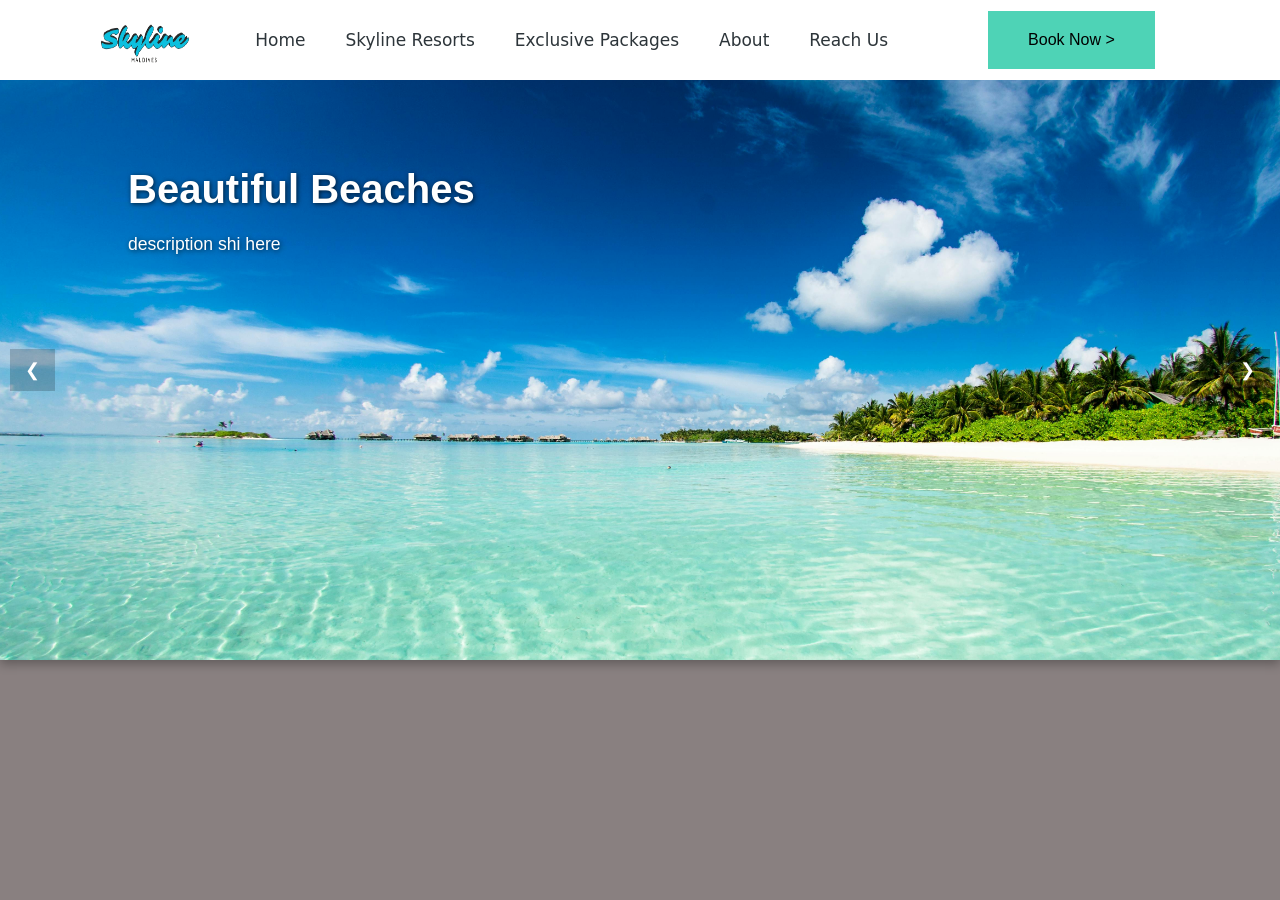
==== index.html @ f0835720 "Add files via upload" ====
<!DOCTYPE html>
<html lang="en">
<head>
    <link rel="stylesheet" href="https://cdnjs.cloudflare.com/ajax/libs/font-awesome/6.0.0/css/all.min.css">
    <link rel="stylesheet" href="index.css">
    <link rel="stylesheet" href="similar.css">
    <meta charset="UTF-8">
    <meta name="viewport" content="width=device-width, initial-scale=1.0">
    <title>Skyline Maldives</title>
    <link rel="icon" type="image/x-icon" href="imgs/logo2-crop.png">
    <link href="https://fonts.googleapis.com/css2?family=Open+Sans&display=swap" rel="stylesheet">
</head>
<body>
    <!-- top part -->
    <header class="top">
        <!-- top part shi here -->
        <img class="top-logo" src="imgs/orl.png" alt="">
        <section class="top-header-section">
            <a href="">Home</a>
            <a href="">Skyline Resorts</a>
            <a href="">Exclusive Packages</a>
            <a href="">About</a>
            <a href="">Reach Us</a>
        </section>
        <section class="top-header-buttonsection">
            <button id="booknowbutton" class="top-bookbutton">Book Now ></button>
        </section>  
        <section class="top-section-menu">
            <button id="menuopenorclose" class="buttonsformenu fa-solid fa-bars" onclick="topmenufunc()"></button>
            
        </section>     
        
    </header>
    <section id="idmenuforsmallwindow" class="menuforsmallwindow" style="display: none;">
        <a href="">Home</a>
        <a href="">Skyline Resorts</a>
        <a href="">Exclusive Packages</a>
        <a href="">About</a>
        <a href="">Reach Us</a>
    </section>
     
    <div class="slideshow-container">
      <div class="fade-overlay"></div>
      <img src="imgs/sun.jpg" class="slide active">
      <img src="imgs/sun2.jpg" class="slide">
      <img src="imgs/sun3.jpg" class="slide">

      <div class="text-overlay">
       <h1 id="slide-title">Beautiful Beaches</h1>
       <p id="slide-desc">description shi here</p>
      </div>

      <button class="prev" onclick="changeSlide(-1)">&#10094;</button>
      <button class="next" onclick="changeSlide(1)">&#10095;</button>
     </div>

</body>

<script src="index.js"></script>
<script src="similar.js"></script>
</html>
---- index.css ----
/** image slideshow shi **/

.slideshow-container {
  margin-top: 80px;
  position: relative;
  width: 100%;
  height: 580px;
  overflow: hidden;
  box-shadow: 0 4px 10px rgba(0, 0, 0, 0.3);
}

.slide {
  position: absolute;
  width: 100%;
  height: 100%;
  opacity: 0;
  transition: opacity 0.5s ease-in-out;
  object-fit: cover;
}

.slide.active {
  opacity: 1;
}

.prev, .next {
  position: absolute;
  top: 50%;
  transform: translateY(-50%);
  background-color: rgba(0, 0, 0, 0.192);
  color: #fff;
  border: none;
  padding: 10px 15px;
  cursor: pointer;
  font-size: 18px;
}

.prev { left: 10px; }
.next { right: 10px; }

.prev:hover,
.next:hover {
  background-color: rgba(0, 0, 0, 0.8);
}

@keyframes slideInFromRight {
  0% { transform: translateX(100%); opacity: 0; }
  100% { transform: translateX(0); opacity: 1; }
}

@keyframes slideInFromLeft {
  0% { transform: translateX(-100%); opacity: 0; }
  100% { transform: translateX(0); opacity: 1; }
}

.slide.slide-in-right {
  animation: slideInFromRight 0.6s ease forwards;
}

.slide.slide-in-left {
  animation: slideInFromLeft 0.6s ease forwards;
}

@keyframes popIn {
  0% { transform: scale(1); opacity: 0.5; filter: brightness(1.3); }
  50% { transform: scale(1.1); opacity: 1; filter: brightness(1.2); }
  100% { transform: scale(1); opacity: 1; filter: brightness(1); }
}

.slide.pop-animation {
  animation: popIn 1s ease forwards;
}

.fade-overlay {
  position: absolute;
  top: 0; left: 0;
  width: 100%; height: 100%;
  background: white;
  opacity: 0;
  pointer-events: none;
  transition: opacity 0.4s ease;
}

@keyframes slowZoom {
  0% { transform: scale(1); }
  100% { transform: scale(1.1); }
}

.slide.active {
  opacity: 1;
  animation: slowZoom 15s ease-in-out forwards;
}

.slide.fade-animation {
  animation: fadeWhite 1s ease forwards, slowZoom 15s ease-in-out forwards;
}

@keyframes slowZoomIn {
  0% { transform: scale(1); }
  100% { transform: scale(1.1); }
}

@keyframes slowZoomOut {
  0% { transform: scale(1.1); }
  100% { transform: scale(1); }
}

.slide {
  position: absolute;
  width: 100%;
  height: 100%;
  opacity: 0;
  transition: opacity 1s ease;
  object-fit: cover;
  transform: scale(1);
}

.slide.active {
  opacity: 1;
}

.text-overlay {
  position: absolute;
  top: 15%; 
  left: 10%; 
  color: white;
  max-width: 50%;
  text-shadow: 1px 1px 5px rgba(0,0,0,0.7);
  z-index: 20;
  font-family: 'Segoe UI', Tahoma, Geneva, Verdana, sans-serif;
}

.text-overlay h1 {
  font-size: 2.5rem;
  margin: 0 0 0.5em 0;
}

.text-overlay p {
  font-size: 1.1rem;
  line-height: 1.4;
  margin: 0;
}
---- similar.css ----
@import url('https://fonts.googleapis.com/css2?family=Poppins:wght@100;200;300;400;500;600;700;800;900&display=swap');


body {
    margin: 0;
    background-color: rgba(112, 101, 101, 0.822);
    background-size: cover;
}

/** the top part of home page **/

.top {
    position: fixed;
    top: 0;
    left: 0;
    z-index: 9999;
    width: 100%;
    background-color: rgb(255, 255, 255);
    /**background: linear-gradient(to top, rgba(255, 255, 255, 0) 0%, rgb(247, 247, 247) 100%); **/
    display: flex;
    align-items: center;
    justify-content: center;
    /**backdrop-filter: blur(1px); **/
}

.top-logo {
    width:100px;
    height: 60px;
    padding-right: 20px;
    padding-top: 10px;
    padding-bottom: 10px;
}

.top-logo {
    cursor: pointer;
}

.top-header-section {
    display: flex;
    padding-left: 20px;
    padding-right: 20px;
}

.top-header-section a {
    text-decoration: none;
    margin: 20px;
    font-family: system-ui, -apple-system, BlinkMacSystemFont, 'Segoe UI', Roboto, Oxygen, Ubuntu, Cantarell, 'Open Sans', 'Helvetica Neue', sans-serif;
    font-size: 17px;
    line-height: 1.7;
    color: rgb(45, 53, 58);
    transition: color 0.5s ease;
}

.top-header-section a:hover {
    color: rgb(90, 182, 151);
    
}

.top-header-buttonsection {
    display: flex;
    justify-content: center; 
    align-items: center;
    margin-left: 60px;
}

.top-bookbutton {
    background-color: rgba(41, 202, 167, 0.822);
    padding: 20px 40px;
    text-align: center;
    font-size: 16px;
    border: none;
    transition: color 0.5s ease;
}

.top-bookbutton:hover {
    background-color: rgba(41, 202, 127, 0.438);
}

.top-bookbuttonclicked {
    scale: 0.9;
}

/** top menu when window is small **/

.displaynone {
    display: none;
}

.displayblock {
    display: block;
}

.top-section-menu {
    
    padding-right: 30px;
    float: right;
}

.buttonsformenu {
    display: inline-block;
    color: rgb(0, 89, 255);
    border: none;
    background-color: rgba(255, 228, 196, 0.425);
    padding: 8px 11px 8px 11px;
    border-radius: 3px;
    cursor: pointer;
    transition: 0.2s ease-in;
    display: none;
}

.buttonsformenu:hover {
    background-color: rgba(255, 228, 196, 0.514);

}

.menuforsmallwindow {
    width: 100%;
    height: 260px;
    background-color: rgb(255, 255, 255);
    position: fixed;
    top: 10;
    left: 0;
    z-index: 998;
    flex-direction: column;
    text-align: center;
    animation: slideDown 0.4s ease-out forwards;
}

.menuforsmallwindow a{
    color: rgba(0, 0, 0, 0.514);
    text-decoration: none;
    font-size: 20px;
    margin-top: 18px;
    font-family: system-ui, -apple-system, BlinkMacSystemFont, 'Segoe UI', Roboto, Oxygen, Ubuntu, Cantarell, 'Open Sans', 'Helvetica Neue', sans-serif;
    
}

.menuforsmallwindow a:hover {
    color: rgb(0, 0, 0);
}

@keyframes slideDown {
  0% {
    opacity: 1;
    transform: translateY(-50px);
  }
  to {
    opacity: 1;
    transform: translateY(0);
  }
  
}


@media (max-width: 767px) {
    
}

@media (max-width: 1036px) {
    .buttonsformenu {
        display: block;
    }

    .top-header-section {
      display: none;
    }

    .top-header-buttonsection {
        display: none;
    }

    .top {
        justify-content: flex;
    }

    .top-logo {
        margin-left: 20px; 
        margin-right: 50%;
    }

    .top-headingcontent {
        display: block;
    }

}
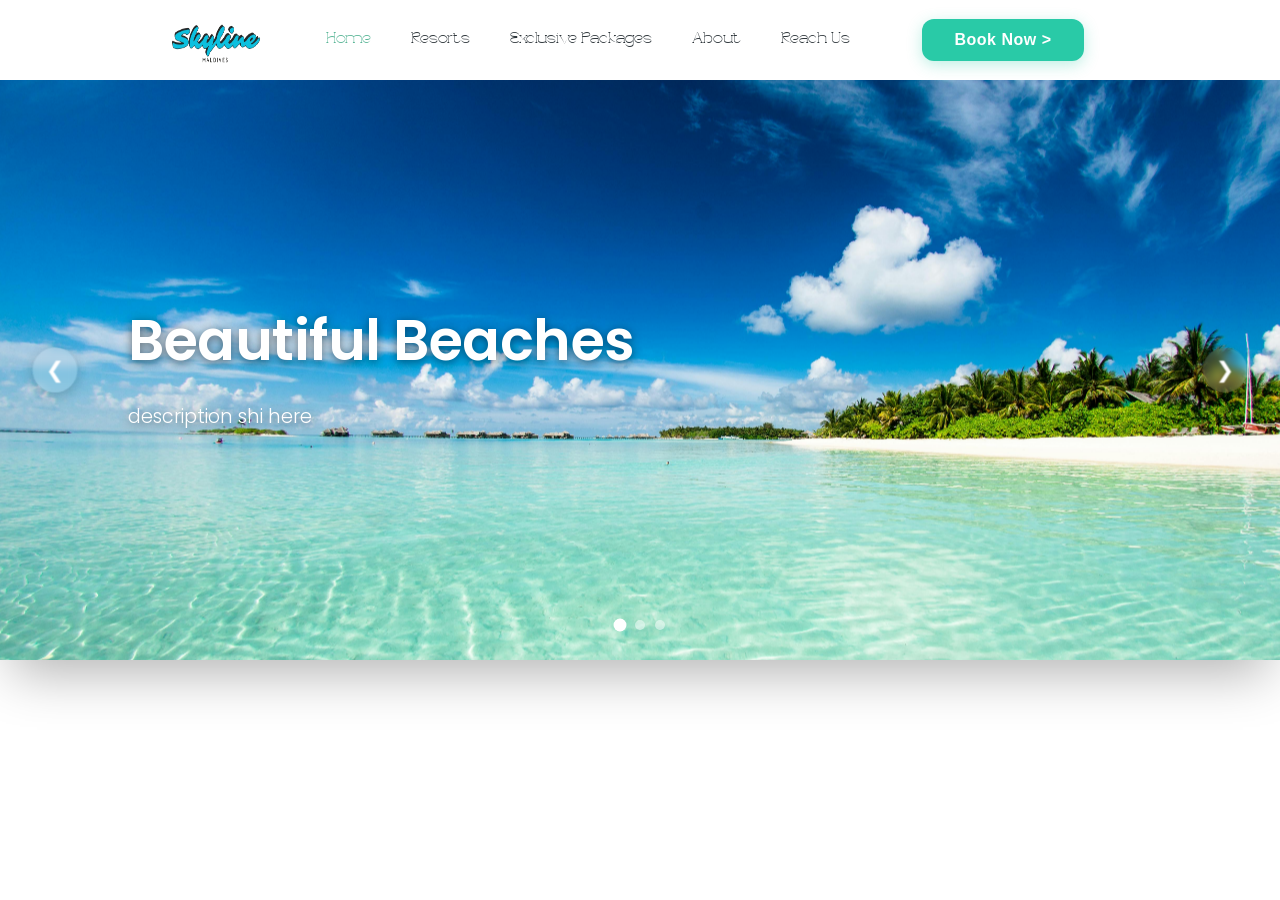
==== commit ec64acdf: "Add files via upload" ====
--- a/index.html
+++ b/index.html
@@ -1,6 +1,7 @@
 <!DOCTYPE html>
 <html lang="en">
 <head>
+    <link rel="stylesheet" href="fonts/stylesheet.css">
     <link rel="stylesheet" href="https://cdnjs.cloudflare.com/ajax/libs/font-awesome/6.0.0/css/all.min.css">
     <link rel="stylesheet" href="index.css">
     <link rel="stylesheet" href="similar.css">
@@ -10,14 +11,14 @@
     <link rel="icon" type="image/x-icon" href="imgs/logo2-crop.png">
     <link href="https://fonts.googleapis.com/css2?family=Open+Sans&display=swap" rel="stylesheet">
 </head>
-<body>
+<body oncontextmenu="return false;">
     <!-- top part -->
     <header class="top">
         <!-- top part shi here -->
         <img class="top-logo" src="imgs/orl.png" alt="">
         <section class="top-header-section">
-            <a href="">Home</a>
-            <a href="">Skyline Resorts</a>
+            <a style="color: rgb(90, 182, 151);" href="">Home</a>
+            <a href="resorts-collection/">Resorts</a>
             <a href="">Exclusive Packages</a>
             <a href="">About</a>
             <a href="">Reach Us</a>
@@ -31,9 +32,9 @@
         </section>     
         
     </header>
-    <section id="idmenuforsmallwindow" class="menuforsmallwindow" style="display: none;">
-        <a href="">Home</a>
-        <a href="">Skyline Resorts</a>
+    <section id="idmenuforsmallwindow" class="menuforsmallwindow">
+        <a style="color: rgb(90, 182, 151);" href="">Home</a>
+        <a href="./resorts-collection/">Resorts</a>
         <a href="">Exclusive Packages</a>
         <a href="">About</a>
         <a href="">Reach Us</a>
@@ -58,4 +59,5 @@
 
 <script src="index.js"></script>
 <script src="similar.js"></script>
+
 </html>
--- a/fonts/stylesheet.css
+++ b/fonts/stylesheet.css
@@ -0,0 +1,73 @@
+@font-face {
+    font-family: 'Austina';
+    src: url('Austina.woff2') format('woff2'),
+        url('Austina.woff') format('woff');
+    font-weight: normal;
+    font-style: normal;
+    font-display: swap;
+}
+
+@font-face {
+    font-family: 'Fresh Honey';
+    src: url('FreshHoneyRegular.woff2') format('woff2'),
+        url('FreshHoneyRegular.woff') format('woff');
+    font-weight: normal;
+    font-style: normal;
+    font-display: swap;
+}
+
+@font-face {
+    font-family: 'Pelvisthemorko';
+    src: url('Pelvisthemorko.woff2') format('woff2'),
+        url('Pelvisthemorko.woff') format('woff');
+    font-weight: normal;
+    font-style: normal;
+    font-display: swap;
+}
+
+@font-face {
+    font-family: 'Grumbear';
+    src: url('Grumbear.woff2') format('woff2'),
+        url('Grumbear.woff') format('woff');
+    font-weight: normal;
+    font-style: normal;
+    font-display: swap;
+}
+
+@font-face {
+    font-family: 'MythBusters';
+    src: url('MythBusters.woff2') format('woff2'),
+        url('MythBusters.woff') format('woff');
+    font-weight: normal;
+    font-style: normal;
+    font-display: swap;
+}
+
+
+
+@font-face {
+    font-family: 'Anecor Gheroos';
+    src: url('AnecorGheroos.woff2') format('woff2'),
+        url('AnecorGheroos.woff') format('woff');
+    font-weight: normal;
+    font-style: normal;
+    font-display: swap;
+}
+
+@font-face {
+    font-family: 'Crogue';
+    src: url('Crogue.woff2') format('woff2'),
+        url('Crogue.woff') format('woff');
+    font-weight: normal;
+    font-style: normal;
+    font-display: swap;
+}
+
+@font-face {
+    font-family: 'Rosalin Marige';
+    src: url('RosalinMarige-Regular.woff2') format('woff2'),
+        url('RosalinMarige-Regular.woff') format('woff');
+    font-weight: normal;
+    font-style: normal;
+    font-display: swap;
+}
--- a/index.css
+++ b/index.css
@@ -1,109 +1,13 @@
-
-
-/** image slideshow shi **/
-
+/* Slideshow Container - Premium Version with Zoom */
 .slideshow-container {
   margin-top: 80px;
   position: relative;
   width: 100%;
   height: 580px;
   overflow: hidden;
-  box-shadow: 0 4px 10px rgba(0, 0, 0, 0.3);
-}
-
-.slide {
-  position: absolute;
-  width: 100%;
-  height: 100%;
-  opacity: 0;
-  transition: opacity 0.5s ease-in-out;
-  object-fit: cover;
-}
-
-.slide.active {
-  opacity: 1;
-}
-
-.prev, .next {
-  position: absolute;
-  top: 50%;
-  transform: translateY(-50%);
-  background-color: rgba(0, 0, 0, 0.192);
-  color: #fff;
-  border: none;
-  padding: 10px 15px;
-  cursor: pointer;
-  font-size: 18px;
-}
-
-.prev { left: 10px; }
-.next { right: 10px; }
-
-.prev:hover,
-.next:hover {
-  background-color: rgba(0, 0, 0, 0.8);
-}
-
-@keyframes slideInFromRight {
-  0% { transform: translateX(100%); opacity: 0; }
-  100% { transform: translateX(0); opacity: 1; }
-}
-
-@keyframes slideInFromLeft {
-  0% { transform: translateX(-100%); opacity: 0; }
-  100% { transform: translateX(0); opacity: 1; }
-}
-
-.slide.slide-in-right {
-  animation: slideInFromRight 0.6s ease forwards;
-}
-
-.slide.slide-in-left {
-  animation: slideInFromLeft 0.6s ease forwards;
-}
-
-@keyframes popIn {
-  0% { transform: scale(1); opacity: 0.5; filter: brightness(1.3); }
-  50% { transform: scale(1.1); opacity: 1; filter: brightness(1.2); }
-  100% { transform: scale(1); opacity: 1; filter: brightness(1); }
-}
-
-.slide.pop-animation {
-  animation: popIn 1s ease forwards;
-}
-
-.fade-overlay {
-  position: absolute;
-  top: 0; left: 0;
-  width: 100%; height: 100%;
-  background: white;
-  opacity: 0;
-  pointer-events: none;
-  transition: opacity 0.4s ease;
-}
-
-@keyframes slowZoom {
-  0% { transform: scale(1); }
-  100% { transform: scale(1.1); }
-}
-
-.slide.active {
-  opacity: 1;
-  animation: slowZoom 15s ease-in-out forwards;
-}
-
-.slide.fade-animation {
-  animation: fadeWhite 1s ease forwards, slowZoom 15s ease-in-out forwards;
-}
-
-@keyframes slowZoomIn {
-  0% { transform: scale(1); }
-  100% { transform: scale(1.1); }
-}
-
-@keyframes slowZoomOut {
-  0% { transform: scale(1.1); }
-  100% { transform: scale(1); }
+  box-shadow: 0 25px 50px -12px rgba(0, 0, 0, 0.3);
+  perspective: 1000px;
+  transform: translateZ(0); /* Hardware acceleration */
 }
 
 .slide {
@@ -114,31 +18,196 @@
   transition: opacity 1s ease;
   object-fit: cover;
   transform: scale(1);
+  will-change: transform, opacity;
+  filter: brightness(0.9);
 }
 
 .slide.active {
   opacity: 1;
-}
-
+  z-index: 10;
+  filter: brightness(1);
+  animation: slowZoom 15s ease-in-out forwards;
+}
+
+/* Enhanced Zoom Animation */
+@keyframes slowZoom {
+  0% { transform: scale(1); }
+  50% { transform: scale(1.05); }
+  100% { transform: scale(1.1); }
+}
+
+/* When slide is being replaced */
+.slide.fade-out {
+  animation: zoomOut 1s ease forwards;
+}
+
+@keyframes zoomOut {
+  0% { transform: scale(1.1); opacity: 1; }
+  100% { transform: scale(1); opacity: 0; }
+}
+
+/* The rest of your premium styles remain the same */
+.fade-overlay {
+  position: absolute;
+  top: 0; 
+  left: 0;
+  width: 100%; 
+  height: 100%;
+  background: linear-gradient(to bottom, rgba(0,0,0,0.1) 0%, rgba(0,0,0,0.3) 100%);
+  opacity: 0;
+  pointer-events: none;
+  transition: opacity 0.6s ease;
+  z-index: 15;
+}
+
+.prev, .next {
+  position: absolute;
+  top: 50%;
+  transform: translateY(-50%);
+  background-color: rgba(255, 255, 255, 0.15);
+  color: white;
+  border: none;
+  padding: 16px;
+  cursor: pointer;
+  font-size: 24px;
+  border-radius: 50%;
+  width: 50px;
+  height: 50px;
+  display: flex;
+  align-items: center;
+  justify-content: center;
+  backdrop-filter: blur(5px);
+  transition: all 0.3s ease;
+  z-index: 20;
+  box-shadow: 0 4px 15px rgba(0, 0, 0, 0.2);
+}
+
+/* Text overlay and other styles remain the same as previous premium version */
+
+.prev { 
+  left: 30px; 
+  transform: translateY(-50%) scale(0.9);
+}
+.next { 
+  right: 30px; 
+  transform: translateY(-50%) scale(0.9);
+}
+
+.prev:hover,
+.next:hover {
+  background-color: rgba(255, 255, 255, 0.3);
+  transform: translateY(-50%) scale(1);
+}
+
+/* Text Overlay */
 .text-overlay {
   position: absolute;
-  top: 15%; 
-  left: 10%; 
+  top: 50%;
+  left: 10%;
+  transform: translateY(-50%);
   color: white;
-  max-width: 50%;
-  text-shadow: 1px 1px 5px rgba(0,0,0,0.7);
+  max-width: 40%;
+  text-shadow: 0 2px 10px rgba(0,0,0,0.5);
   z-index: 20;
-  font-family: 'Segoe UI', Tahoma, Geneva, Verdana, sans-serif;
+  font-family: 'Poppins', sans-serif;
+  opacity: 0;
+  transform: translateY(20px);
+  transition: all 0.8s cubic-bezier(0.22, 1, 0.36, 1) 0.3s;
+}
+
+.slide.active ~ .text-overlay {
+  opacity: 1;
+  transform: translateY(-50%);
 }
 
 .text-overlay h1 {
-  font-size: 2.5rem;
+  font-size: 3.5rem;
   margin: 0 0 0.5em 0;
+  font-weight: 600;
+  line-height: 1.2;
+  letter-spacing: -0.5px;
 }
 
 .text-overlay p {
-  font-size: 1.1rem;
-  line-height: 1.4;
+  font-size: 1.2rem;
+  line-height: 1.6;
   margin: 0;
-}
-
+  font-weight: 300;
+  max-width: 80%;
+}
+
+/* Animations */
+@keyframes slowReveal {
+  0% { 
+    opacity: 0;
+    transform: scale(1.05) rotateY(5deg);
+  }
+  100% { 
+    opacity: 1;
+    transform: scale(1) rotateY(0);
+  }
+}
+
+@keyframes slowZoom {
+  0% { transform: scale(1); }
+  100% { transform: scale(1.05); }
+}
+
+/* Responsive Adjustments */
+@media (max-width: 768px) {
+  .slideshow-container {
+    height: 400px;
+  }
+  
+  
+  .text-overlay {
+    max-width: 80%;
+    left: 5%;
+  }
+  
+  .text-overlay h1 {
+    font-size: 2rem;
+  }
+  
+  .text-overlay p {
+    font-size: 1rem;
+  }
+  
+  .prev, .next {
+    padding: 12px;
+    width: 40px;
+    height: 40px;
+    font-size: 18px;
+    display: none;
+  }
+}
+
+/* Dot Indicators */
+.slide-dots {
+  position: absolute;
+  bottom: 30px;
+  left: 50%;
+  transform: translateX(-50%);
+  display: flex;
+  gap: 10px;
+  z-index: 20;
+}
+
+.dot {
+  width: 10px;
+  height: 10px;
+  border-radius: 50%;
+  background-color: rgba(255, 255, 255, 0.5);
+  cursor: pointer;
+  transition: all 0.3s ease;
+}
+
+.dot.active {
+  background-color: white;
+  transform: scale(1.3);
+}
+
+.dot:hover {
+  background-color: rgba(255, 255, 255, 0.8);
+}
+
--- a/similar.css
+++ b/similar.css
@@ -1,9 +1,25 @@
 @import url('https://fonts.googleapis.com/css2?family=Poppins:wght@100;200;300;400;500;600;700;800;900&display=swap');
+
+
+:root {
+  --primary-color: #29caa7;
+  --primary-hover: #1db393;
+  --text-dark: #2d353a;
+  --text-light: #6c757d;
+  --white: #ffffff;
+  --bg-light: #f8f9fa;
+  --transition: all 0.3s cubic-bezier(0.25, 0.46, 0.45, 0.94);
+  --shadow-sm: 0 1px 3px rgba(0,0,0,0.12);
+  --shadow-md: 0 4px 6px rgba(0,0,0,0.1);
+  --shadow-lg: 0 10px 25px rgba(0,0,0,0.1);
+  --radius-sm: 4px;
+  --radius-md: 8px;
+  --radius-lg: 12px;
+}
 
 
 body {
     margin: 0;
-    background-color: rgba(112, 101, 101, 0.822);
     background-size: cover;
 }
 
@@ -29,6 +45,10 @@
     padding-right: 20px;
     padding-top: 10px;
     padding-bottom: 10px;
+    -webkit-user-select: none;
+    -moz-user-select: none;
+    -ms-user-select: none;
+    pointer-events: none;
 }
 
 .top-logo {
@@ -44,11 +64,15 @@
 .top-header-section a {
     text-decoration: none;
     margin: 20px;
-    font-family: system-ui, -apple-system, BlinkMacSystemFont, 'Segoe UI', Roboto, Oxygen, Ubuntu, Cantarell, 'Open Sans', 'Helvetica Neue', sans-serif;
-    font-size: 17px;
+    font-family: 'Rosalin Marige';
+    font-size: 16px;
     line-height: 1.7;
     color: rgb(45, 53, 58);
     transition: color 0.5s ease;
+    user-select: none;
+    -webkit-user-select: none;
+    -moz-user-select: none;
+    -ms-user-select: none;
 }
 
 .top-header-section a:hover {
@@ -56,28 +80,48 @@
     
 }
 
+
 .top-header-buttonsection {
-    display: flex;
-    justify-content: center; 
-    align-items: center;
-    margin-left: 60px;
+  margin-left: 2rem;
 }
 
 .top-bookbutton {
-    background-color: rgba(41, 202, 167, 0.822);
-    padding: 20px 40px;
-    text-align: center;
-    font-size: 16px;
-    border: none;
-    transition: color 0.5s ease;
+  background-color: var(--primary-color);
+  color: var(--white);
+  padding: 0.75rem 2rem;
+  font-size: 1rem;
+  font-weight: 600;
+  border: none;
+  border-radius: var(--radius-lg);
+  cursor: pointer;
+  transition: var(--transition);
+  box-shadow: 0 4px 15px rgba(41, 202, 167, 0.3);
+  letter-spacing: 0.5px;
+  display: inline-flex;
+  align-items: center;
+  gap: 0.5rem;
 }
 
 .top-bookbutton:hover {
-    background-color: rgba(41, 202, 127, 0.438);
+  background-color: var(--primary-hover);
+  transform: translateY(-2px);
+  box-shadow: 0 6px 20px rgba(41, 202, 167, 0.4);
+}
+
+.top-bookbutton:active {
+  transform: translateY(0);
+}
+
+.top-bookbutton i {
+  transition: var(--transition);
+}
+
+.top-bookbutton:hover i {
+  transform: translateX(3px);
 }
 
 .top-bookbuttonclicked {
-    scale: 0.9;
+  transform: scale(0.95);
 }
 
 /** top menu when window is small **/
@@ -124,6 +168,7 @@
     flex-direction: column;
     text-align: center;
     animation: slideDown 0.4s ease-out forwards;
+    display: none;
 }
 
 .menuforsmallwindow a{
@@ -132,7 +177,9 @@
     font-size: 20px;
     margin-top: 18px;
     font-family: system-ui, -apple-system, BlinkMacSystemFont, 'Segoe UI', Roboto, Oxygen, Ubuntu, Cantarell, 'Open Sans', 'Helvetica Neue', sans-serif;
-    
+    -webkit-user-select: none;
+    -moz-user-select: none;
+    -ms-user-select: none;
 }
 
 .menuforsmallwindow a:hover {
@@ -182,4 +229,7 @@
         display: block;
     }
 
+    .menuforsmallwindow {
+        display: none;
+    }
 }
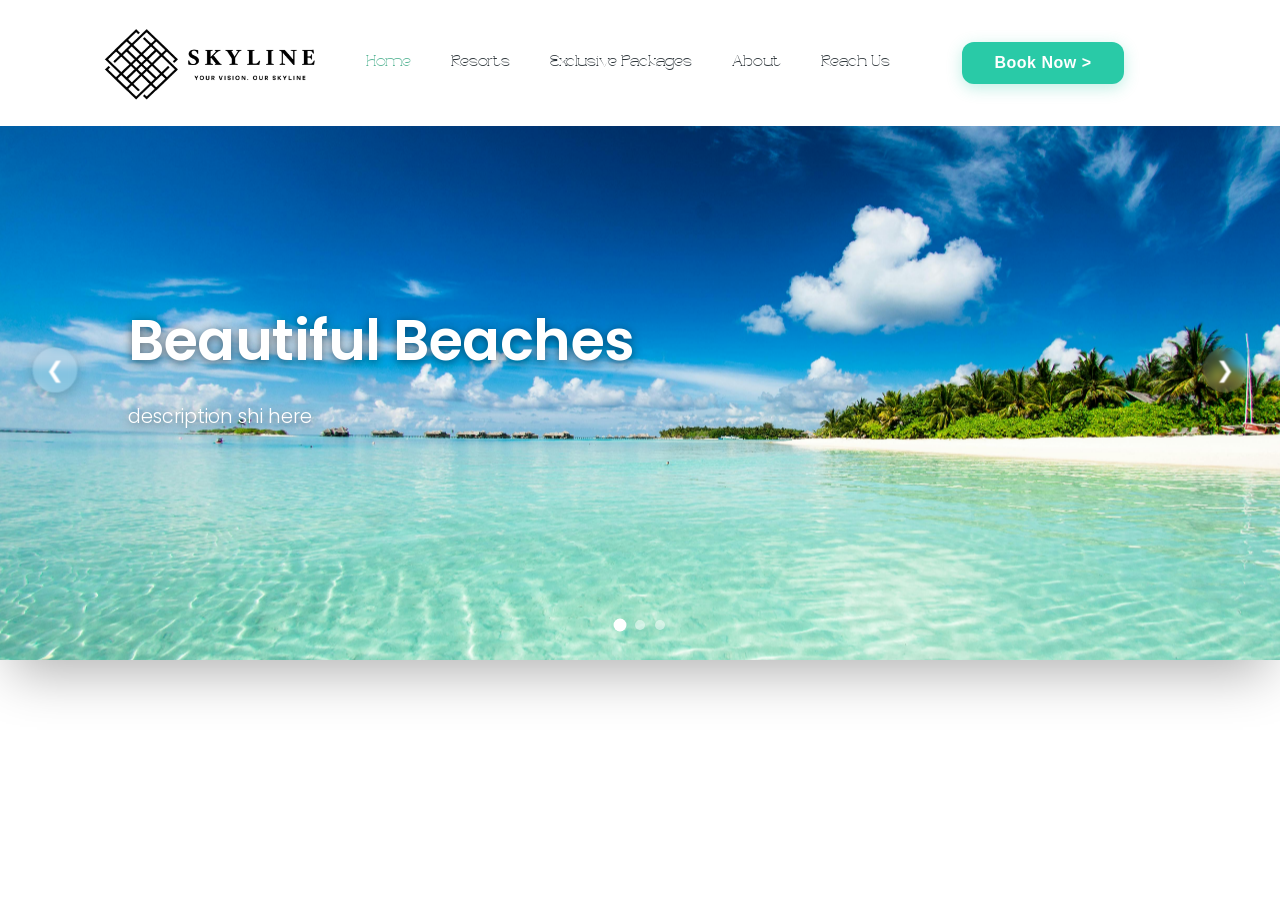
==== commit 1fa9fd45: "Add files via upload" ====
--- a/index.html
+++ b/index.html
@@ -15,7 +15,8 @@
     <!-- top part -->
     <header class="top">
         <!-- top part shi here -->
-        <img class="top-logo" src="imgs/orl.png" alt="">
+        <img class="top-logo" src="logo/logo.png" alt="image">
+        
         <section class="top-header-section">
             <a style="color: rgb(90, 182, 151);" href="">Home</a>
             <a href="resorts-collection/">Resorts</a>
--- a/similar.css
+++ b/similar.css
@@ -20,7 +20,7 @@
 
 body {
     margin: 0;
-    background-size: cover;
+   
 }
 
 /** the top part of home page **/
@@ -40,20 +40,19 @@
 }
 
 .top-logo {
-    width:100px;
-    height: 60px;
-    padding-right: 20px;
+    width:230px;
+    height: 86px;
+    
     padding-top: 10px;
     padding-bottom: 10px;
-    -webkit-user-select: none;
-    -moz-user-select: none;
-    -ms-user-select: none;
-    pointer-events: none;
-}
-
-.top-logo {
+    margin-top: 10px;
+    margin-bottom: 10px;
+}
+
+.top-logo:hover {
     cursor: pointer;
 }
+
 
 .top-header-section {
     display: flex;
@@ -138,6 +137,7 @@
     
     padding-right: 30px;
     float: right;
+    padding-right: 60px;
 }
 
 .buttonsformenu {
@@ -150,6 +150,7 @@
     cursor: pointer;
     transition: 0.2s ease-in;
     display: none;
+    
 }
 
 .buttonsformenu:hover {
@@ -158,17 +159,25 @@
 }
 
 .menuforsmallwindow {
-    width: 100%;
+    width: 95%;
     height: 260px;
-    background-color: rgb(255, 255, 255);
+    background: linear-gradient(to top, rgb(255, 255, 255) 0%, rgb(247, 247, 247) 100%);
     position: fixed;
     top: 10;
     left: 0;
     z-index: 998;
     flex-direction: column;
     text-align: center;
-    animation: slideDown 0.4s ease-out forwards;
+    animation: slideDown 0.3s ease-in-out forwards;
     display: none;
+    left: 0;
+    right: 0;
+    border-bottom-left-radius: 30px;
+    border-top-right-radius: 30px;
+    margin-top: 60px;
+    margin-left: auto;
+    margin-right: auto;
+    backdrop-filter: blur(1px);
 }
 
 .menuforsmallwindow a{
@@ -189,7 +198,7 @@
 @keyframes slideDown {
   0% {
     opacity: 1;
-    transform: translateY(-50px);
+    transform: translateY(-150px);
   }
   to {
     opacity: 1;
@@ -199,11 +208,23 @@
 }
 
 
-@media (max-width: 767px) {
-    
-}
-
-@media (max-width: 1036px) {
+@media (max-width: 655px) {
+  .buttonsformenu {
+    margin-right: 20px;
+    display: flexbox;
+  }
+
+  .top-logo {
+    margin-left: 20px;
+    display: inline-block;
+  }
+
+  .top {
+        justify-content: center;
+  }
+}
+
+@media (max-width: 1120px) {
     .buttonsformenu {
         display: block;
     }
@@ -217,19 +238,26 @@
     }
 
     .top {
-        justify-content: flex;
+        display: flexbox;
     }
 
     .top-logo {
-        margin-left: 20px; 
-        margin-right: 50%;
+        margin-left: 50px; 
+        margin-right: 30%;
     }
 
     .top-headingcontent {
         display: block;
+        margin-left: 30%;
     }
 
     .menuforsmallwindow {
         display: none;
     }
+}
+
+@media (max-width: 1120px) {
+    .top-logo {
+        margin-right: 20%;
+    }
 }
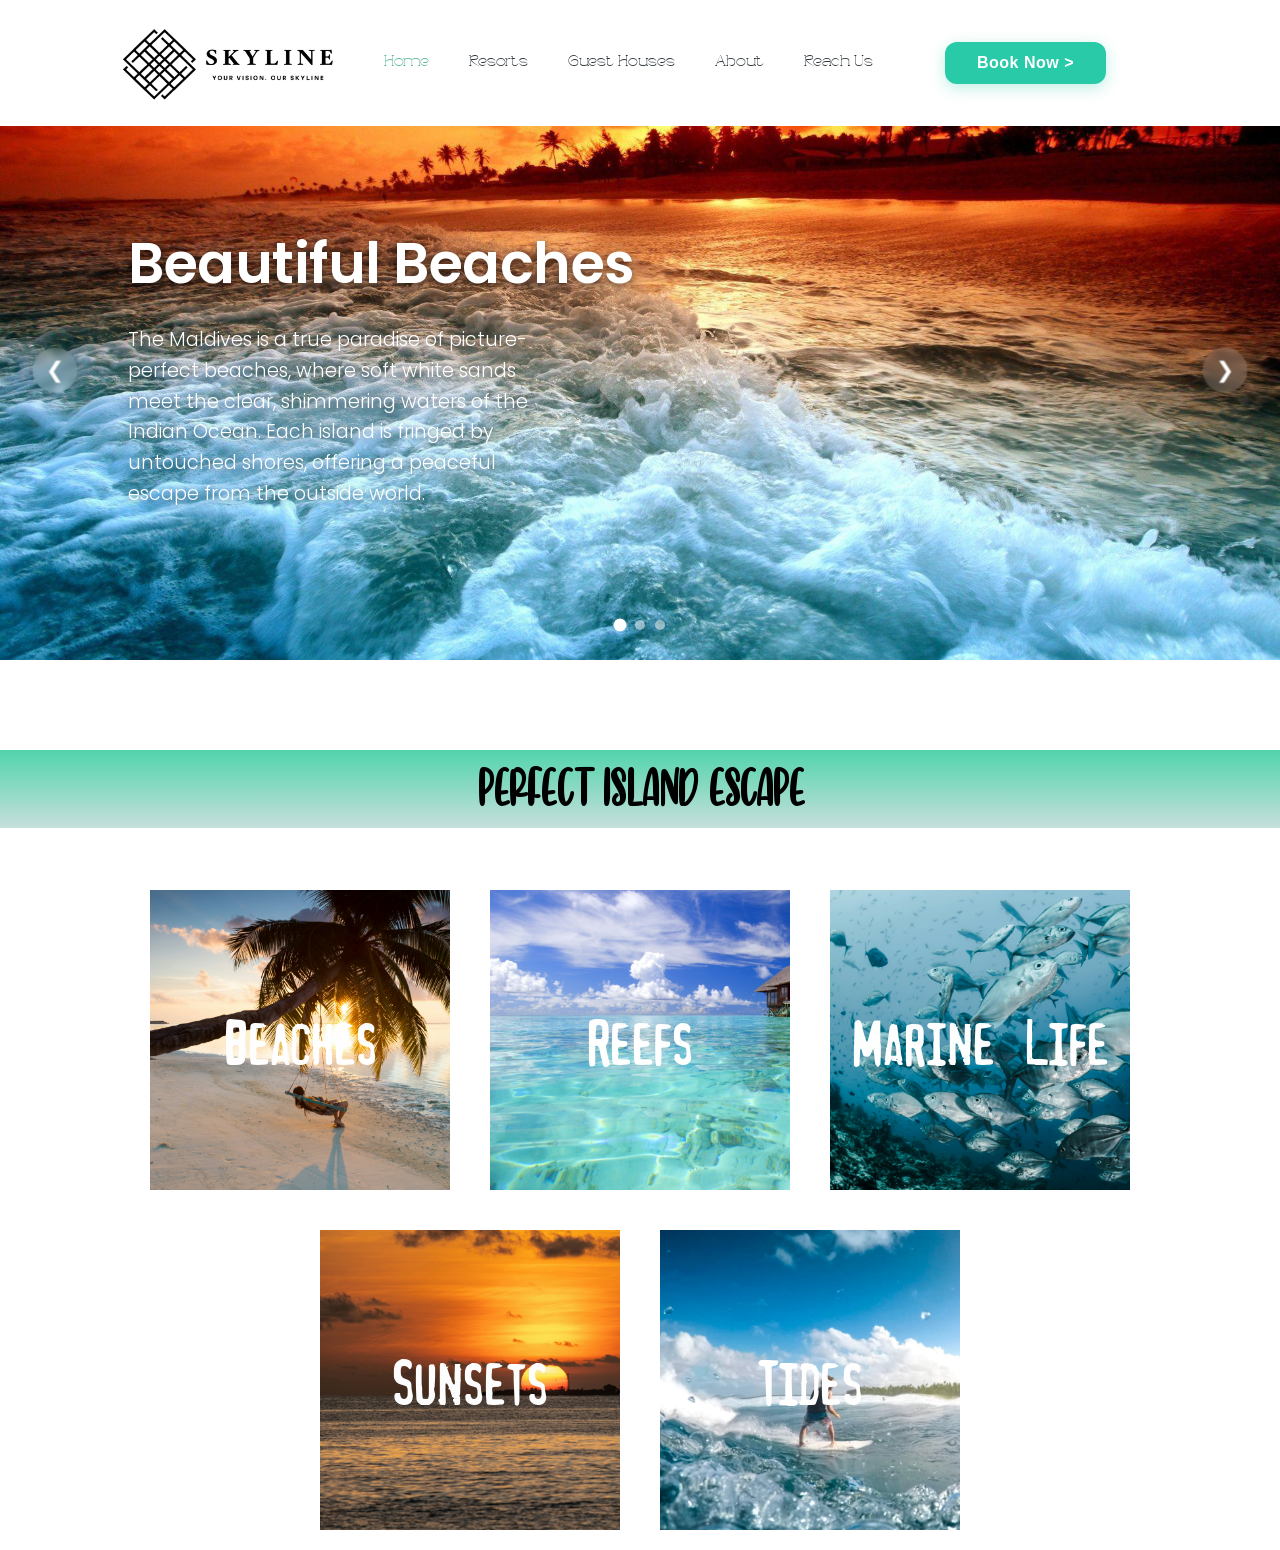
==== commit 6907ae1d: "Add files via upload" ====
--- a/index.html
+++ b/index.html
@@ -20,7 +20,7 @@
         <section class="top-header-section">
             <a style="color: rgb(90, 182, 151);" href="">Home</a>
             <a href="resorts-collection/">Resorts</a>
-            <a href="">Exclusive Packages</a>
+            <a href="guest-houses/">Guest Houses</a>
             <a href="">About</a>
             <a href="">Reach Us</a>
         </section>
@@ -36,25 +36,63 @@
     <section id="idmenuforsmallwindow" class="menuforsmallwindow">
         <a style="color: rgb(90, 182, 151);" href="">Home</a>
         <a href="./resorts-collection/">Resorts</a>
-        <a href="">Exclusive Packages</a>
+        <a href="./guest-houses/">Guest Houses</a>
         <a href="">About</a>
         <a href="">Reach Us</a>
     </section>
      
     <div class="slideshow-container">
       <div class="fade-overlay"></div>
-      <img src="imgs/sun.jpg" class="slide active">
-      <img src="imgs/sun2.jpg" class="slide">
-      <img src="imgs/sun3.jpg" class="slide">
+      <img src="imgs/advertise/beach.jpg" class="slide active">
+      <img src="imgs/advertise/honeymoon.jpg" class="slide">
+      <img src="imgs/advertise/hotel.jpg" class="slide">
 
       <div class="text-overlay">
        <h1 id="slide-title">Beautiful Beaches</h1>
-       <p id="slide-desc">description shi here</p>
+       <p id="slide-desc">The Maldives is a true paradise of picture-perfect beaches, where soft white sands meet the clear, shimmering waters of the Indian Ocean. Each island is fringed by untouched shores, offering a peaceful escape from the outside world.</p>
       </div>
 
       <button class="prev" onclick="changeSlide(-1)">&#10094;</button>
       <button class="next" onclick="changeSlide(1)">&#10095;</button>
-     </div>
+    </div>
+
+    <section>
+        <h2 class="main-sub-headings">Perfect Island Escape</h2>
+
+        <div class="maldives-services-images">
+            <div class="bg-ov-img">
+                <div style="background-image: url(imgs/maldives/beach.jpg);" class="simage"> Beaches </div>
+                <div class="text-overlay-image">
+                    Step onto soft, powder-white sands surrounded by turquoise waters. Maldivian beaches are the ultimate escape — serene, clean, and simply stunning from sunrise to sunset.
+                </div>
+            </div>
+            <div class="bg-ov-img">
+                <div style="background-image: url(imgs/maldives/reef.jpg);" class="simage"> Reefs </div>
+                <div class="text-overlay-image">
+                    Discover a vibrant underwater world. The Maldives is home to some of the richest coral reefs on Earth, teeming with marine life, perfect for snorkeling and underwater photography.
+                </div>
+            </div>
+            <div class="bg-ov-img">
+                <div style="background-image: url(imgs/maldives/diving.jpg);" class="simage"> Marine Life </div>
+                <div class="text-overlay-image">
+                    Dive into one of the world’s top diving destinations. Explore deep channels, coral walls, shipwrecks, and swim with manta rays, sharks, and turtles — all in clear tropical waters.
+                </div>
+            </div>
+            <div class="bg-ov-img">
+                <div style="background-image: url(imgs/maldives/sunset.jpg);" class="simage"> Sunsets </div>
+                <div class="text-overlay-image">
+                    Watch the sky come alive with colors. Maldivian sunsets are magical — golden reflections on calm waters, painting the horizon in unforgettable shades of orange, pink, and purple.
+                </div>
+            </div>
+            <div class="bg-ov-img">
+                <div style="background-image: url(imgs/maldives/surfing.jpg);" class="simage"> Tides </div>
+                <div class="text-overlay-image">
+                    Ride the waves in tropical paradise. The Maldives offers world-class surfing spots with crystal-clear waters, warm temperatures, and consistent swells — perfect for both beginners and pros.
+                </div>
+            </div>
+    
+        </div>
+    </section>
 
 </body>
 
--- a/index.css
+++ b/index.css
@@ -5,7 +5,6 @@
   width: 100%;
   height: 580px;
   overflow: hidden;
-  box-shadow: 0 25px 50px -12px rgba(0, 0, 0, 0.3);
   perspective: 1000px;
   transform: translateZ(0); /* Hardware acceleration */
 }
@@ -26,14 +25,17 @@
   opacity: 1;
   z-index: 10;
   filter: brightness(1);
-  animation: slowZoom 15s ease-in-out forwards;
+  animation: slowZoom 20s ease-in-out forwards;
+  animation: slowZoom 20s ease-in-out backwards;
 }
 
 /* Enhanced Zoom Animation */
 @keyframes slowZoom {
   0% { transform: scale(1); }
-  50% { transform: scale(1.05); }
-  100% { transform: scale(1.1); }
+  20% { transform: scale(1.04); }
+  40% { transform: scale(1.05); }
+  60% { transform: scale(0.8); }
+  100% { transform: scale(1); }
 }
 
 /* When slide is being replaced */
@@ -150,7 +152,7 @@
 
 @keyframes slowZoom {
   0% { transform: scale(1); }
-  100% { transform: scale(1.05); }
+  100% { transform: scale(1.4); }
 }
 
 /* Responsive Adjustments */
@@ -211,3 +213,69 @@
   background-color: rgba(255, 255, 255, 0.8);
 }
 
+.main-sub-headings {
+  width: 100%;
+  margin-top: 90px;
+  padding-top: 8px;
+  padding-bottom: 8px;
+  text-align: center;
+  font-size: 50px;
+  font-family: 'Grumbear', sans-serif;
+  background: linear-gradient(to bottom, #52d4ab, #c6dfdc);
+}
+
+.maldives-services-images {
+  display: flex;
+  justify-content: center;   /* centers horizontally */
+  align-items: center;
+  flex-wrap: wrap;
+}
+
+.simage {
+  background-size: cover;
+  background-repeat: no-repeat;
+  width: 300px;
+  height: 300px;
+  margin: 20px;
+  display: flex;
+  justify-content: center;
+  align-items: center;
+  font-size: 60px;
+  color: rgba(254, 254, 254, 0.995);
+  transition: scale 0.3s ease-in-out;
+  font-family: 'MythBusters', sans-serif;
+}
+
+.simage:hover {
+  scale: 1.05;
+  cursor: pointer;
+}
+
+.text-overlay-image {
+  width: 270px;
+  height: 270px;
+  padding: 15px;
+  color: black;
+  background-color: rgba(246, 246, 246, 0.466);
+  position: absolute;
+  opacity: 0;
+  transition: opacity ease-in-out 0.5s;
+  backdrop-filter: blur(5px);
+  text-align: center;
+  display: flex;
+  justify-content: center;
+  align-items: center;
+  font-size: 28px;
+  font-family: 'Fresh Honey', sans-serif;
+}
+.text-overlay-image:hover {
+  opacity: 1;
+}
+
+.bg-ov-img {
+  position: relative;
+  display: flex;
+  justify-content: center;   /* centers horizontally */
+  align-items: center;
+  flex-wrap: wrap;
+}
--- a/similar.css
+++ b/similar.css
@@ -159,53 +159,80 @@
 }
 
 .menuforsmallwindow {
-    width: 95%;
+    width: 100%;
     height: 260px;
-    background: linear-gradient(to top, rgb(255, 255, 255) 0%, rgb(247, 247, 247) 100%);
+    background: white;
     position: fixed;
     top: 10;
     left: 0;
     z-index: 998;
     flex-direction: column;
     text-align: center;
-    animation: slideDown 0.3s ease-in-out forwards;
+    animation: slideDown 0.5s ease-in forwards;
     display: none;
     left: 0;
     right: 0;
-    border-bottom-left-radius: 30px;
-    border-top-right-radius: 30px;
-    margin-top: 60px;
+    margin-top: 45px;
     margin-left: auto;
     margin-right: auto;
-    backdrop-filter: blur(1px);
+    padding-top: 10px;
 }
 
 .menuforsmallwindow a{
     color: rgba(0, 0, 0, 0.514);
     text-decoration: none;
     font-size: 20px;
-    margin-top: 18px;
+    padding-top: 9px;
+    padding-bottom: 9px;
     font-family: system-ui, -apple-system, BlinkMacSystemFont, 'Segoe UI', Roboto, Oxygen, Ubuntu, Cantarell, 'Open Sans', 'Helvetica Neue', sans-serif;
     -webkit-user-select: none;
     -moz-user-select: none;
     -ms-user-select: none;
+    background-color: none;
+    outline: none;
 }
 
 .menuforsmallwindow a:hover {
     color: rgb(0, 0, 0);
 }
 
+.menuforsmallwindow a:active, .menuforsmallwindow a.active {
+  background-color: none;
+  outline: none;
+}
+
+
 @keyframes slideDown {
   0% {
-    opacity: 1;
-    transform: translateY(-150px);
-  }
-  to {
+    opacity: 0;
+    transform: translateY(-300px);
+  }
+  100% {
     opacity: 1;
     transform: translateY(0);
   }
-  
-}
+}
+
+@keyframes slideUp {
+  0% {
+    opacity: 1;
+    transform: translateY(0);
+  }
+  100% {
+    opacity: 0;
+    transform: translateY(-300px);
+  }
+}
+
+/* Animation classes */
+.menuforsmallwindow.slide-down {
+  animation: slideDown 0.5s ease-in-out forwards;
+}
+
+.menuforsmallwindow.slide-up {
+  animation: slideUp 0.5s ease-in-out forwards;
+}
+
 
 
 @media (max-width: 655px) {
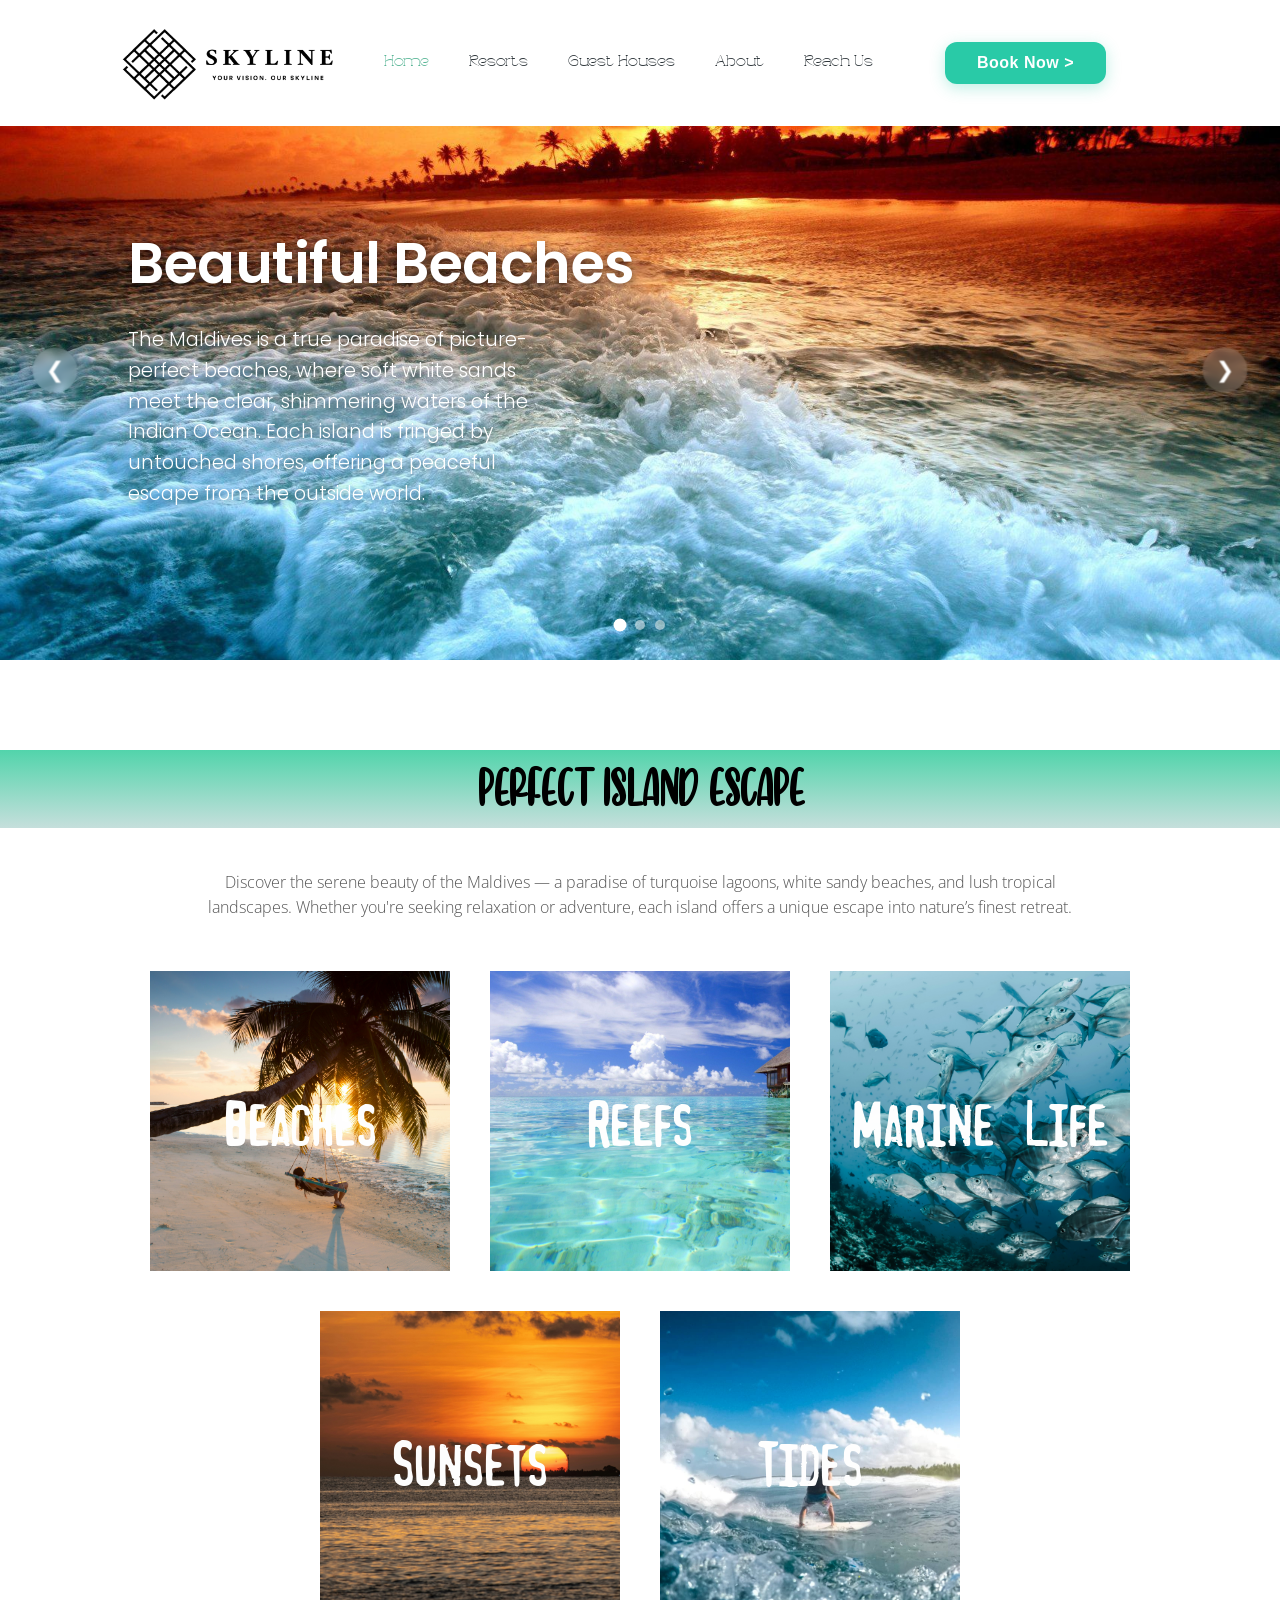
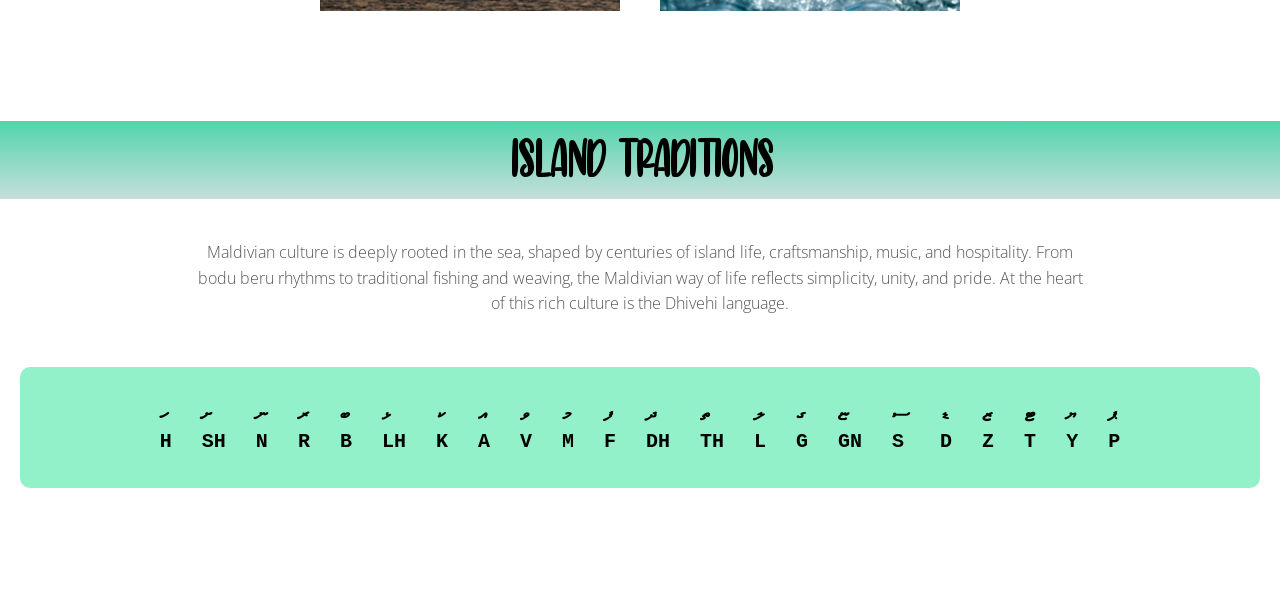
==== commit 525d7a87: "Add files via upload" ====
--- a/index.html
+++ b/index.html
@@ -1,6 +1,8 @@
 <!DOCTYPE html>
 <html lang="en">
 <head>
+    <link href="https://fonts.googleapis.com/css2?family=Open+Sans&display=swap" rel="stylesheet">
+    <link href="https://fonts.googleapis.com/css2?family=Roboto:wght@100&display=swap" rel="stylesheet">
     <link rel="stylesheet" href="fonts/stylesheet.css">
     <link rel="stylesheet" href="https://cdnjs.cloudflare.com/ajax/libs/font-awesome/6.0.0/css/all.min.css">
     <link rel="stylesheet" href="index.css">
@@ -59,6 +61,10 @@
     <section>
         <h2 class="main-sub-headings">Perfect Island Escape</h2>
 
+        <p class="sub-description">
+    Discover the serene beauty of the Maldives — a paradise of turquoise lagoons, white sandy beaches, and lush tropical landscapes. Whether you're seeking relaxation or adventure, each island offers a unique escape into nature’s finest retreat.
+  </p>
+
         <div class="maldives-services-images">
             <div class="bg-ov-img">
                 <div style="background-image: url(imgs/maldives/beach.jpg);" class="simage"> Beaches </div>
@@ -94,6 +100,81 @@
         </div>
     </section>
 
+    <section>
+        <h2 class="main-sub-headings">Island Traditions</h2>
+        <h4 class="sub-description"> Maldivian culture is deeply rooted in the sea, shaped by centuries of island life, craftsmanship, music, and hospitality. From bodu beru rhythms to traditional fishing and weaving, the Maldivian way of life reflects simplicity, unity, and pride. At the heart of this rich culture is the Dhivehi language.</h4>
+        <section class="pronunciation-section">
+         <div class="pronounces">
+           <h4>ހ</h4><h4>H</h4>
+         </div>
+         <div class="pronounces">
+           <h4>ށ</h4><h4>SH</h4>
+         </div>
+         <div class="pronounces">
+           <h4>ނ</h4><h4>N</h4>
+         </div>
+         <div class="pronounces">
+           <h4>ރ</h4><h4>R</h4>
+         </div>
+         <div class="pronounces">
+           <h4>ބ</h4><h4>B</h4>
+         </div>
+         <div class="pronounces">
+           <h4>ޅ</h4><h4>LH</h4>
+         </div>
+         <div class="pronounces">
+           <h4>ކ</h4><h4>K</h4>
+         </div>
+         <div class="pronounces">
+           <h4>އ</h4><h4>A</h4>
+         </div>
+         <div class="pronounces">
+           <h4>ވ</h4><h4>V</h4>
+         </div>
+         <div class="pronounces">
+           <h4>މ</h4><h4>M</h4>
+         </div>
+         <div class="pronounces">
+           <h4>ފ</h4><h4>F</h4>
+         </div>
+         <div class="pronounces">
+           <h4>ދ</h4><h4>DH</h4>
+         </div>
+         <div class="pronounces">
+           <h4>ތ</h4><h4>TH</h4>
+         </div>
+         <div class="pronounces">
+           <h4>ލ</h4><h4>L</h4>
+         </div>
+         <div class="pronounces">
+           <h4>ގ</h4><h4>G</h4>
+         </div>
+         <div class="pronounces">
+           <h4>ޏ</h4><h4>GN</h4>
+         </div>
+         <div class="pronounces">
+           <h4>ސ</h4><h4>S</h4>
+         </div>
+         <div class="pronounces">
+           <h4>ޑ</h4><h4>D</h4>
+         </div>
+         <div class="pronounces">
+           <h4>ޒ</h4><h4>Z</h4>
+         </div>
+         <div class="pronounces">
+           <h4>ޓ</h4><h4>T</h4>
+         </div>
+         <div class="pronounces">
+           <h4>ޔ</h4><h4>Y</h4>
+         </div>
+         <div class="pronounces">
+           <h4>ޕ</h4><h4>P</h4>
+         </div>
+        </section>
+
+    </section>
+
+    
 </body>
 
 <script src="index.js"></script>
--- a/index.css
+++ b/index.css
@@ -224,6 +224,18 @@
   background: linear-gradient(to bottom, #52d4ab, #c6dfdc);
 }
 
+.sub-description {
+  font-family: 'Open Sans', sans-serif;
+  font-size: 1rem;
+  font-weight: 300;
+  color: #555;
+  max-width: 900px;
+  margin: 0 auto 30px auto;
+  text-align: center;
+  line-height: 1.6;
+}
+
+
 .maldives-services-images {
   display: flex;
   justify-content: center;   /* centers horizontally */
@@ -266,6 +278,11 @@
   justify-content: center;
   align-items: center;
   font-size: 28px;
+  cursor: pointer;
+  user-select: none;
+  -webkit-user-select: none;
+  -moz-user-select: none;
+  -ms-user-select: none;
   font-family: 'Fresh Honey', sans-serif;
 }
 .text-overlay-image:hover {
@@ -279,3 +296,38 @@
   align-items: center;
   flex-wrap: wrap;
 }
+
+.pronunciation-section {
+  display: flex;
+  flex-wrap: wrap;
+  height: max-content;
+  background-color: rgba(35, 226, 147, 0.491);
+  justify-content: center;   /* centers horizontally */
+  align-items: center;
+  margin-left: 20px;
+  margin-right: 20px;
+  margin-top: 50px;
+  margin-bottom: 110px;
+  padding: 20px;
+  border-radius: 10px;
+}
+
+.pronounces {
+  padding: 10px;
+  
+}
+
+.pronounces h4 {
+  color: black;
+  font-size: 20px;
+  margin: 5px;
+
+}
+
+.pronounces h4:nth-child(2) {
+  font-family: 'Courier New', Courier, monospace
+};
+
+
+
+
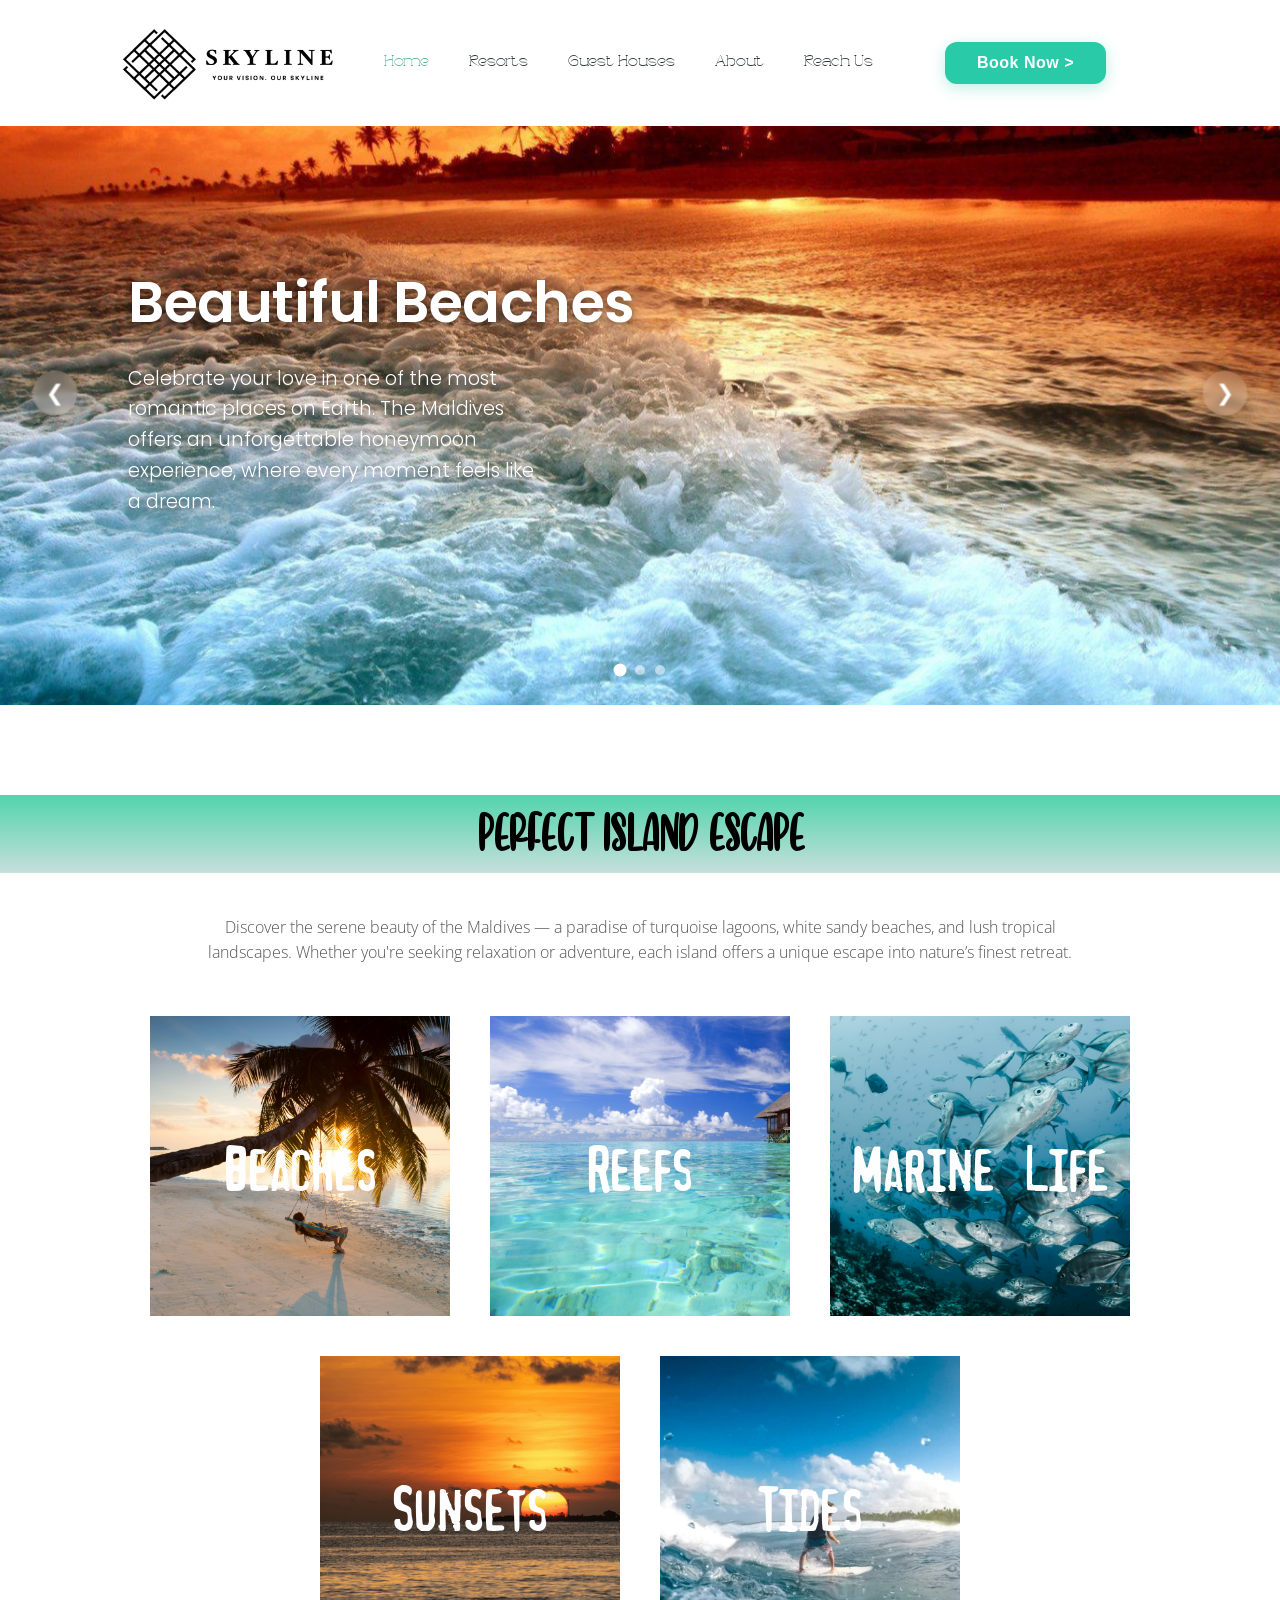
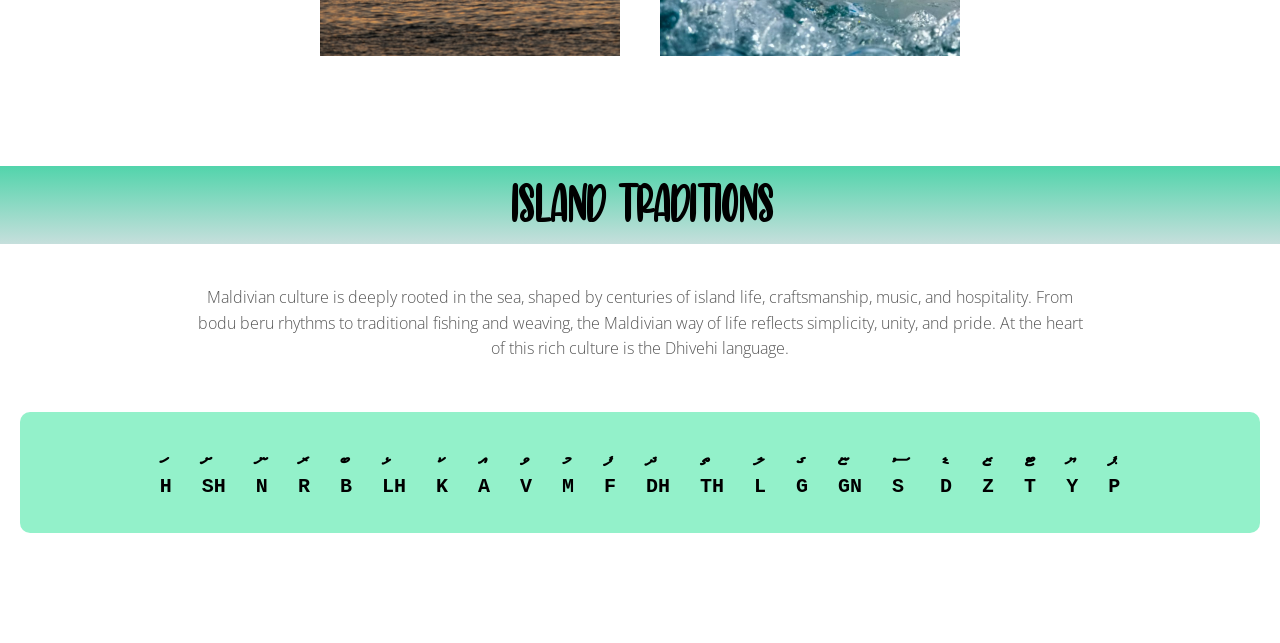
==== commit 721b5dca: "Add files via upload" ====
--- a/index.html
+++ b/index.html
@@ -51,7 +51,7 @@
 
       <div class="text-overlay">
        <h1 id="slide-title">Beautiful Beaches</h1>
-       <p id="slide-desc">The Maldives is a true paradise of picture-perfect beaches, where soft white sands meet the clear, shimmering waters of the Indian Ocean. Each island is fringed by untouched shores, offering a peaceful escape from the outside world.</p>
+       <p id="slide-desc">The Maldives is a paradise of white sands and clear waters, with untouched islands offering a peaceful escape into nature.</p>
       </div>
 
       <button class="prev" onclick="changeSlide(-1)">&#10094;</button>
@@ -60,11 +60,9 @@
 
     <section>
         <h2 class="main-sub-headings">Perfect Island Escape</h2>
-
-        <p class="sub-description">
-    Discover the serene beauty of the Maldives — a paradise of turquoise lagoons, white sandy beaches, and lush tropical landscapes. Whether you're seeking relaxation or adventure, each island offers a unique escape into nature’s finest retreat.
-  </p>
-
+        <div class="margin-class">
+        <p class="sub-description"> Discover the serene beauty of the Maldives — a paradise of turquoise lagoons, white sandy beaches, and lush tropical landscapes. Whether you're seeking relaxation or adventure, each island offers a unique escape into nature’s finest retreat.</p>
+        </div>
         <div class="maldives-services-images">
             <div class="bg-ov-img">
                 <div style="background-image: url(imgs/maldives/beach.jpg);" class="simage"> Beaches </div>
@@ -102,7 +100,9 @@
 
     <section>
         <h2 class="main-sub-headings">Island Traditions</h2>
-        <h4 class="sub-description"> Maldivian culture is deeply rooted in the sea, shaped by centuries of island life, craftsmanship, music, and hospitality. From bodu beru rhythms to traditional fishing and weaving, the Maldivian way of life reflects simplicity, unity, and pride. At the heart of this rich culture is the Dhivehi language.</h4>
+        <div class="margin-class">
+          <h4 class="sub-description"> Maldivian culture is deeply rooted in the sea, shaped by centuries of island life, craftsmanship, music, and hospitality. From bodu beru rhythms to traditional fishing and weaving, the Maldivian way of life reflects simplicity, unity, and pride. At the heart of this rich culture is the Dhivehi language.</h4>
+        </div>
         <section class="pronunciation-section">
          <div class="pronounces">
            <h4>ހ</h4><h4>H</h4>
--- a/index.css
+++ b/index.css
@@ -2,6 +2,7 @@
 .slideshow-container {
   margin-top: 80px;
   position: relative;
+  padding-top: 45px;
   width: 100%;
   height: 580px;
   overflow: hidden;
@@ -26,7 +27,6 @@
   z-index: 10;
   filter: brightness(1);
   animation: slowZoom 20s ease-in-out forwards;
-  animation: slowZoom 20s ease-in-out backwards;
 }
 
 /* Enhanced Zoom Animation */
@@ -213,6 +213,56 @@
   background-color: rgba(255, 255, 255, 0.8);
 }
 
+/* Slide transition animation */
+.slide.slide-in-left {
+  animation: slideInFromLeft 0.5s ease forwards;
+  z-index: 11;
+}
+.slide.slide-in-right {
+  animation: slideInFromRight 0.5s ease forwards;
+  z-index: 11;
+}
+.slide.slide-out-left {
+  animation: slideOutToLeft 0.5s ease forwards;
+  z-index: 9;
+}
+.slide.slide-out-right {
+  animation: slideOutToRight 0.5s ease forwards;
+  z-index: 9;
+}
+
+@keyframes slideInFromLeft {
+  from { transform: translateX(-100%); opacity: 0; }
+  to   { transform: translateX(0); opacity: 1; }
+}
+@keyframes slideInFromRight {
+  from { transform: translateX(100%); opacity: 0; }
+  to   { transform: translateX(0); opacity: 1; }
+}
+@keyframes slideOutToLeft {
+  from { transform: translateX(0); opacity: 1; }
+  to   { transform: translateX(-100%); opacity: 0; }
+}
+@keyframes slideOutToRight {
+  from { transform: translateX(0); opacity: 1; }
+  to   { transform: translateX(100%); opacity: 0; }
+}
+
+.animate-text {
+  animation: slideTextDown 1s ease-in-out;
+}
+
+@keyframes slideTextDown {
+  0% {
+    opacity: 0;
+  }
+  100% {
+    opacity: 1;
+  }
+}
+
+
+
 .main-sub-headings {
   width: 100%;
   margin-top: 90px;
@@ -224,6 +274,11 @@
   background: linear-gradient(to bottom, #52d4ab, #c6dfdc);
 }
 
+.margin-class {
+  margin-left: 17px;
+  margin-right: 17px;
+}
+
 .sub-description {
   font-family: 'Open Sans', sans-serif;
   font-size: 1rem;
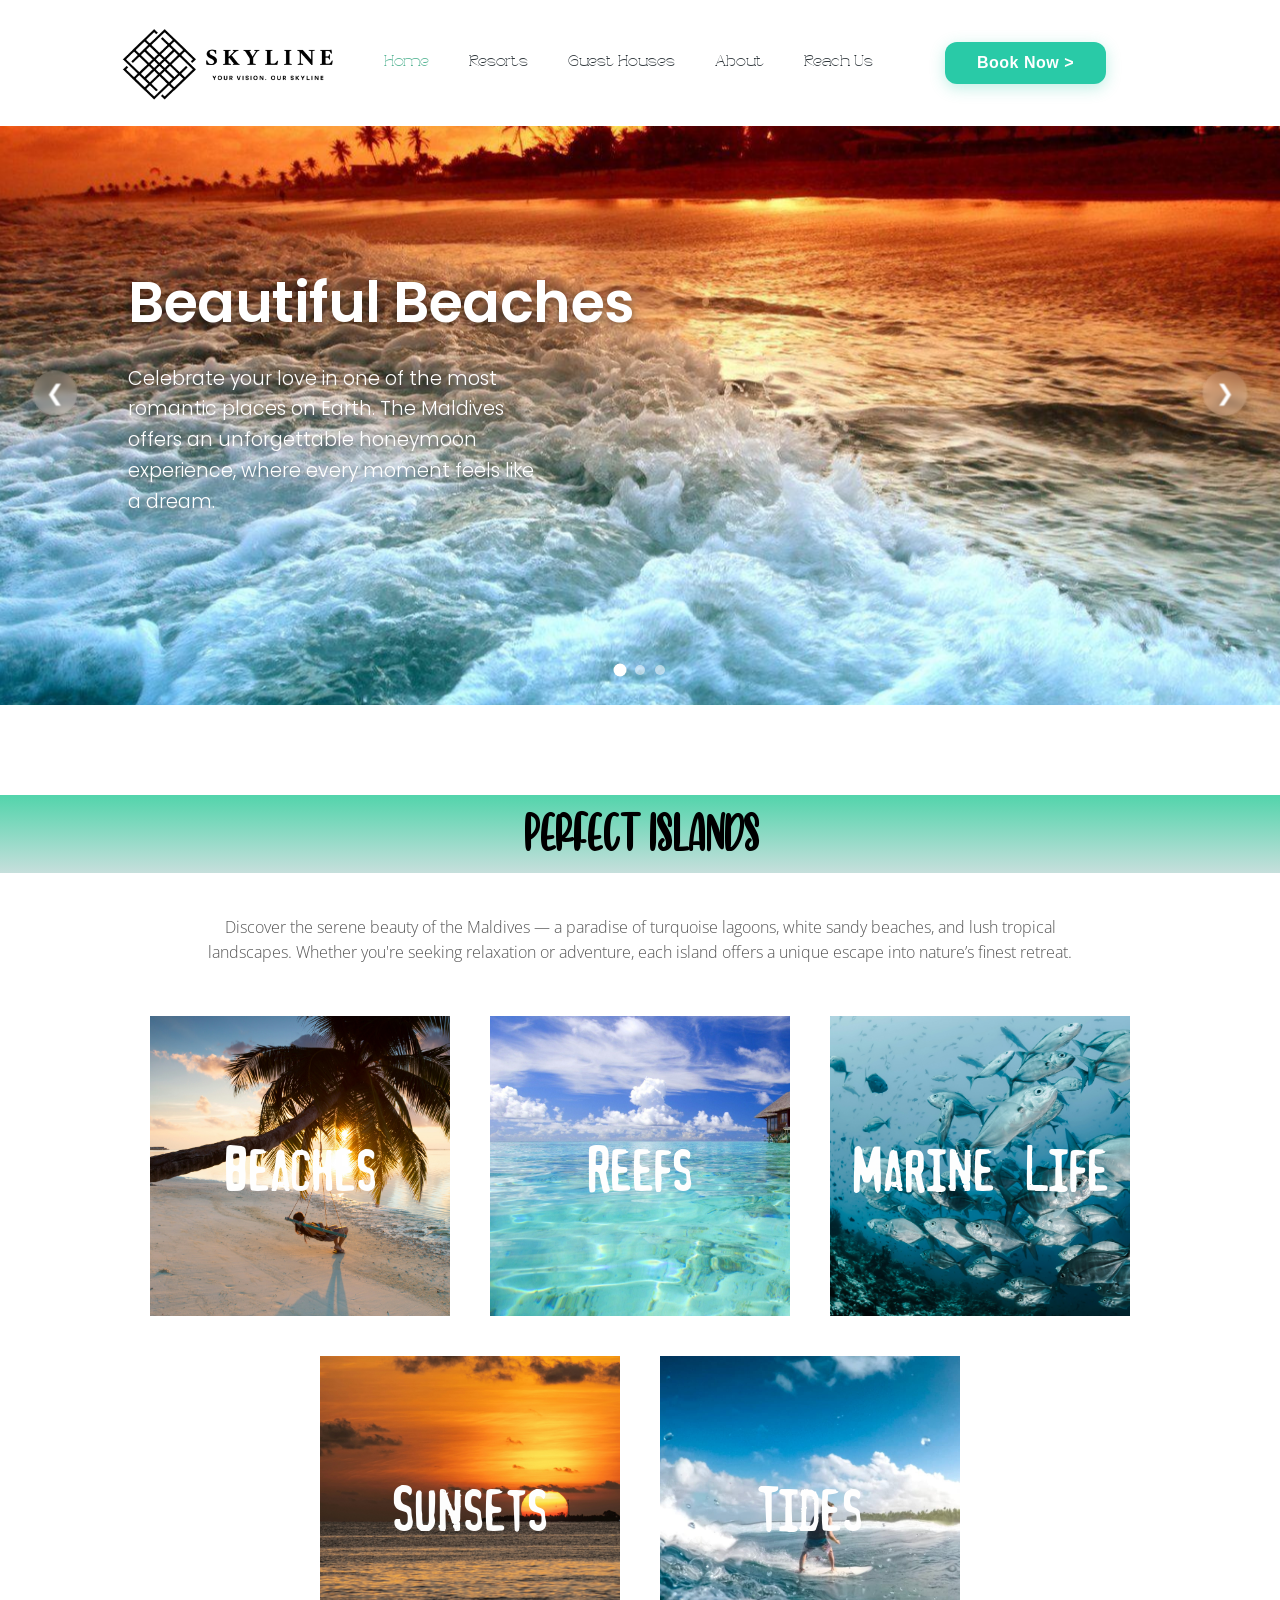
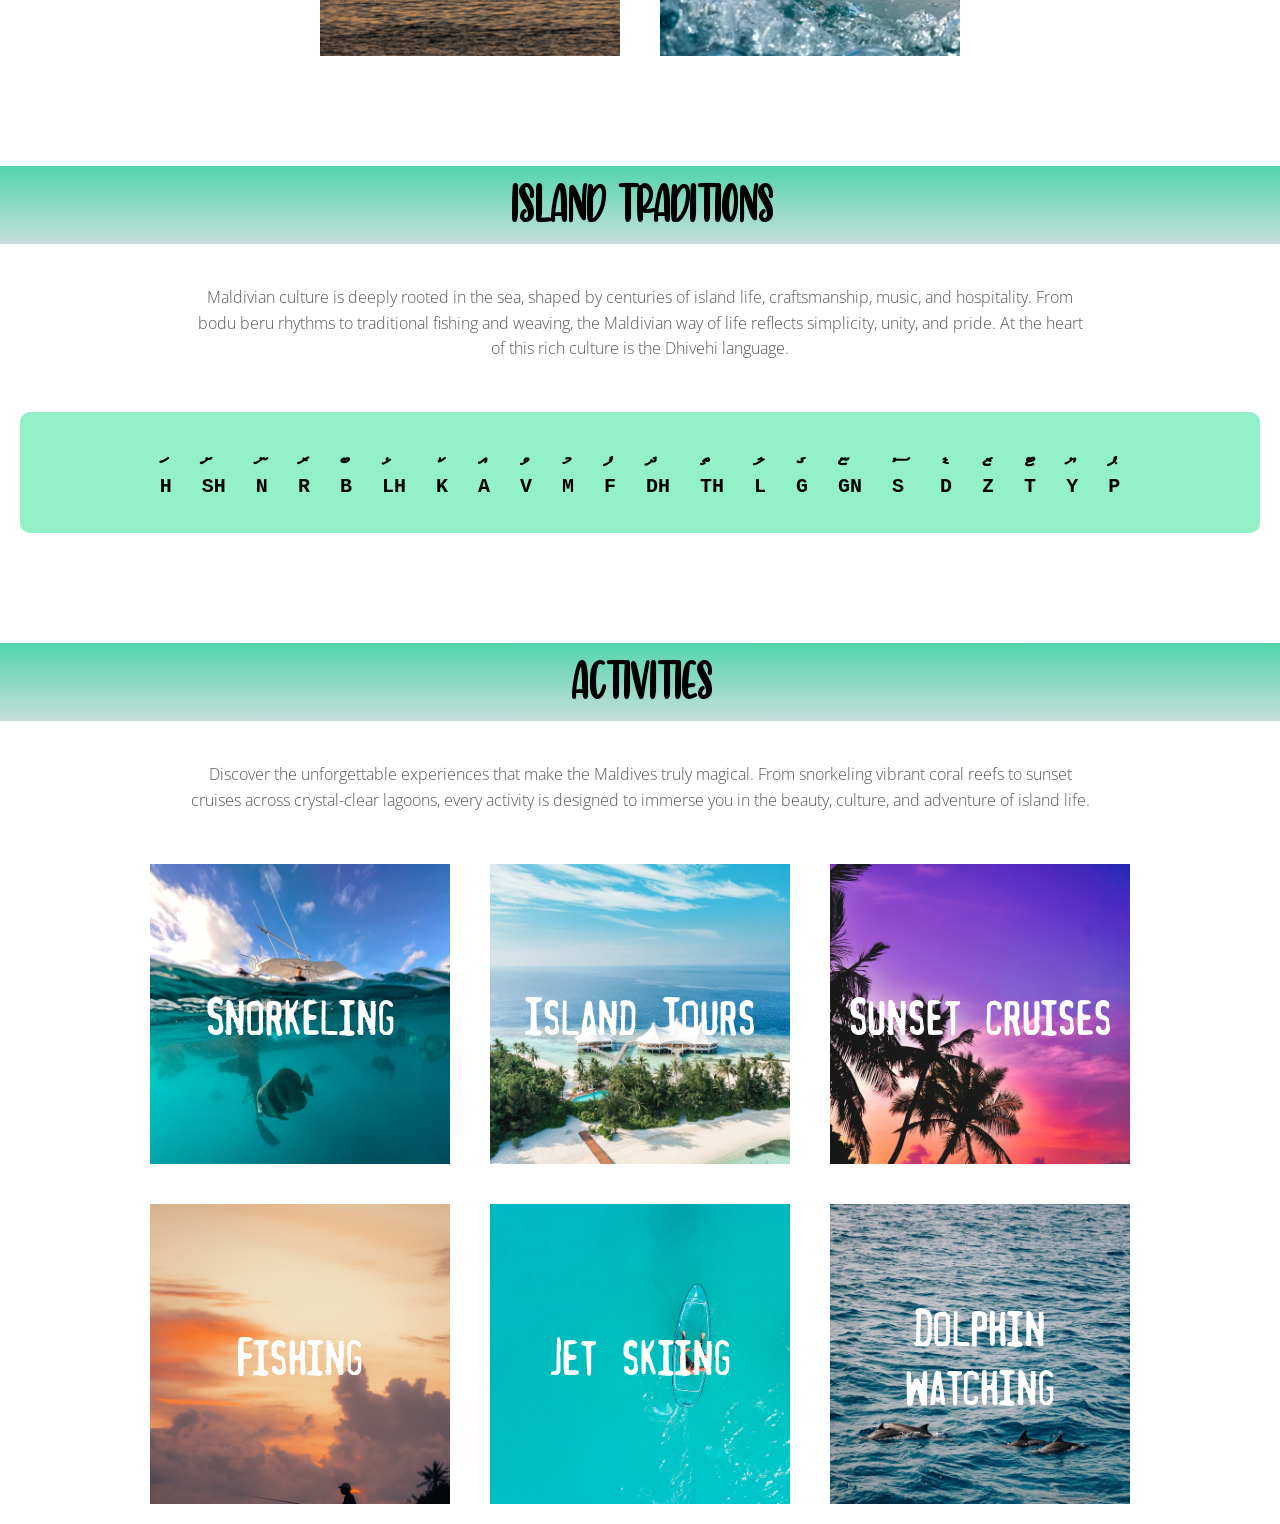
==== commit 5295db14: "Add files via upload" ====
--- a/index.html
+++ b/index.html
@@ -44,6 +44,8 @@
     </section>
      
     <div class="slideshow-container">
+      <div class="swipe-feedback swipe-left"></div>
+      <div class="swipe-feedback swipe-right"></div>
       <div class="fade-overlay"></div>
       <img src="imgs/advertise/beach.jpg" class="slide active">
       <img src="imgs/advertise/honeymoon.jpg" class="slide">
@@ -57,9 +59,10 @@
       <button class="prev" onclick="changeSlide(-1)">&#10094;</button>
       <button class="next" onclick="changeSlide(1)">&#10095;</button>
     </div>
+    
 
     <section>
-        <h2 class="main-sub-headings">Perfect Island Escape</h2>
+        <h2 class="main-sub-headings">Perfect Islands</h2>
         <div class="margin-class">
         <p class="sub-description"> Discover the serene beauty of the Maldives — a paradise of turquoise lagoons, white sandy beaches, and lush tropical landscapes. Whether you're seeking relaxation or adventure, each island offers a unique escape into nature’s finest retreat.</p>
         </div>
@@ -174,6 +177,57 @@
 
     </section>
 
+    <section>
+        <h2 class="main-sub-headings">Activities</h2>
+        <div class="margin-class">
+        <p class="sub-description"> Discover the unforgettable experiences that make the Maldives truly magical. From snorkeling vibrant coral reefs to sunset cruises across crystal-clear lagoons, every activity is designed to immerse you in the beauty, culture, and adventure of island life.</p>
+        </div>
+        <div class="maldives-services-images">
+            <div class="bg-ov-img-2">
+                <div style="background-image: url(imgs/activities/snorkling.jpg);" class="aimage"> Snorkeling </div>
+                <div class="text-overlay-image-2">
+                    <p class="text-overlay-33">Explore vibrant coral reefs and swim alongside colorful marine life in the crystal-clear waters of the Maldives.</p>
+                    <button class="button-discover"> Discover </button>
+                </div>
+            </div>
+            <div class="bg-ov-img-2">
+                <div style="background-image: url(imgs/activities/island.jpg);" class="aimage"> Island Tours </div>
+                <div class="text-overlay-image-2">
+                    <p class="text-overlay-33">Wander through serene local islands, discover hidden beaches, and experience the authentic Maldivian way of life.</p>
+                    <button class="button-discover"> Discover </button>
+                </div>
+            </div>
+            <div class="bg-ov-img-2">
+                <div style="background-image: url(imgs/activities/sunset-cruises.jpg);" class="aimage"> Sunset cruises </div>
+                <div class="text-overlay-image-2">
+                    <p class="text-overlay-33">Sail into the horizon as the sky turns gold. Perfect for romantic moments and breathtaking sunset views.</p>
+                    <button class="button-discover"> Discover </button>
+                </div>
+            </div>
+            <div class="bg-ov-img-2">
+                <div style="background-image: url(imgs/activities/fishing.jpg);" class="aimage"> Fishing </div>
+                <div class="text-overlay-image-2">
+                    <p class="text-overlay-33">Enjoy traditional Maldivian fishing or try your hand at night fishing under a starlit sky.</p>
+                    <button class="button-discover"> Discover </button>
+                </div>
+            </div>
+            <div class="bg-ov-img-2">
+                <div style="background-image: url(imgs/activities/jet\ skiing.jpg);" class="aimage"> Jet skiing </div>
+                <div class="text-overlay-image-2">
+                    <p class="text-overlay-33">Speed across the lagoon on a thrilling jet ski ride — pure adrenaline with a view.</p>
+                    <button class="button-discover"> Discover </button>
+                </div>
+            </div>
+            <div class="bg-ov-img-2">
+                <div style="background-image: url(imgs/activities/dolphin.jpg);" class="aimage"> Dolphin watching </div>
+                <div class="text-overlay-image-2">
+                    <p class="text-overlay-33">Watch playful dolphins leap beside your boat on this magical ocean adventure.</p>
+                    <button class="button-discover"> Discover </button>
+                </div>
+            </div>
+    
+        </div>
+    </section>
     
 </body>
 
--- a/index.css
+++ b/index.css
@@ -7,7 +7,7 @@
   height: 580px;
   overflow: hidden;
   perspective: 1000px;
-  transform: translateZ(0); /* Hardware acceleration */
+  transform: translateZ(0);
 }
 
 .slide {
@@ -128,6 +128,10 @@
   font-weight: 600;
   line-height: 1.2;
   letter-spacing: -0.5px;
+  user-select: none;
+  -webkit-user-select: none;
+  -moz-user-select: none;
+  -ms-user-select: none;
 }
 
 .text-overlay p {
@@ -136,6 +140,10 @@
   margin: 0;
   font-weight: 300;
   max-width: 80%;
+  user-select: none;
+  -webkit-user-select: none;
+  -moz-user-select: none;
+  -ms-user-select: none;
 }
 
 /* Animations */
@@ -260,6 +268,61 @@
     opacity: 1;
   }
 }
+
+.swipe-feedback {
+  position: absolute;
+  top: 0;
+  width: 150px;
+  height: 100%;
+  pointer-events: none;
+  opacity: 0;
+  transition: opacity 0.5s ease;
+  border-radius: 0 50% 50% 0 / 100%;
+  filter: blur(40px);
+  z-index: 30;
+}
+
+.swipe-left {
+  left: 0;
+  background: linear-gradient(
+    90deg, 
+    rgba(41, 202, 167, 0.25) 0%, 
+    rgba(41, 202, 167, 0) 100%
+  );
+  border-radius: 50% 0 0 50% / 100%;
+}
+
+.swipe-right {
+  right: 0;
+  background: linear-gradient(
+    270deg, 
+    rgba(41, 202, 167, 0.25) 0%, 
+    rgba(41, 202, 167, 0) 100%
+  );
+  border-radius: 50% 0 0 50% / 100%;
+}
+
+.swipe-feedback.show {
+  opacity: 1;
+  animation: glowSwipe 0.7s ease forwards;
+}
+
+@keyframes glowSwipe {
+  0% {
+    opacity: 0.6;
+    filter: blur(40px);
+  }
+  50% {
+    opacity: 0.3;
+    filter: blur(60px);
+  }
+  100% {
+    opacity: 0;
+    filter: blur(80px);
+  }
+}
+
+
 
 
 
@@ -386,3 +449,88 @@
 
 
 
+/** activites **/
+
+.maldives-activities-images {
+  display: flex;
+  justify-content: center;   /* centers horizontally */
+  align-items: center;
+  flex-wrap: wrap;
+}
+
+.aimage {
+  background-size: cover;
+  background-repeat: no-repeat;
+  width: 300px;
+  height: 300px;
+  margin: 20px;
+  display: flex;
+  justify-content: center;
+  align-items: center;
+  text-align: center;
+  font-size: 50px;
+  color: rgba(254, 254, 254, 0.995);
+  transition: scale 0.3s ease-in-out;
+  font-family: 'MythBusters', sans-serif;
+}
+
+.aimage:hover {
+  scale: 1.05;
+  cursor: pointer;
+}
+
+.text-overlay-image-2 {
+  width: 270px;
+  height: 270px;
+  padding: 15px;
+  color: black;
+  background-color: rgba(246, 246, 246, 0.466);
+  position: absolute;
+  top: 50%;
+  left: 50%;
+  transform: translate(-50%, -50%);
+  opacity: 0;
+  transition: opacity ease-in-out 0.5s;
+  backdrop-filter: blur(5px);
+  display: flex;
+  flex-direction: column;
+  justify-content: center;
+  align-items: center;
+  text-align: center;
+  user-select: none;
+  -webkit-user-select: none;
+  -moz-user-select: none;
+  -ms-user-select: none;
+  font-family: 'Open Sans', sans-serif;
+}
+
+.text-overlay-image-2:hover {
+  opacity: 1;
+}
+
+.bg-ov-img-2 {
+  position: relative;
+  display: flex;
+  justify-content: center;   /* centers horizontally */
+  align-items: center;
+  flex-wrap: wrap;
+}
+
+.text-overlay-33 {
+  font-size: 16px;
+  color: rgba(0, 0, 0, 0.47);
+}
+
+.button-discover {
+  background-color: rgb(41, 231, 150);
+  padding: 15px 35px;
+  text-decoration: none;
+  border: none;
+  border-radius: 5px;
+  transition: scale ease-in-out 0.2s;
+}
+
+.button-discover:hover {
+  cursor: pointer;
+  scale: 0.9;
+}
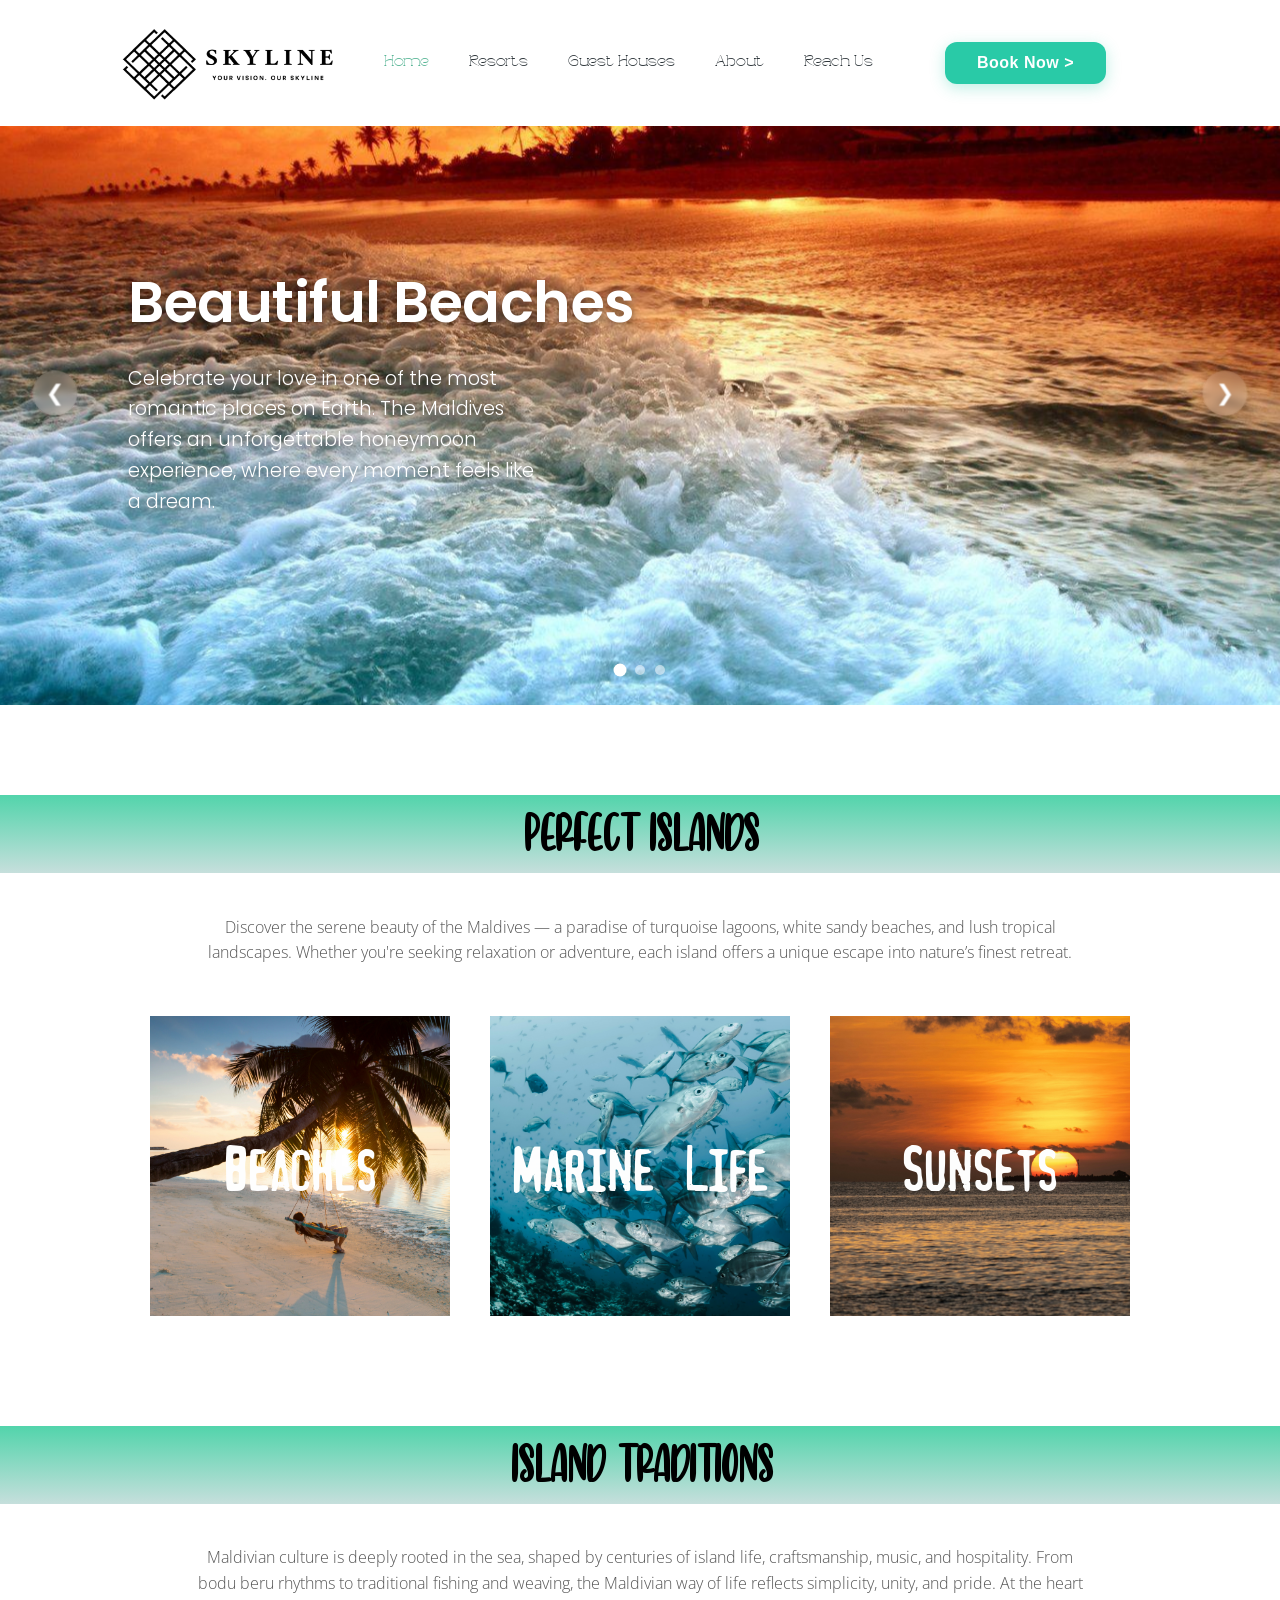
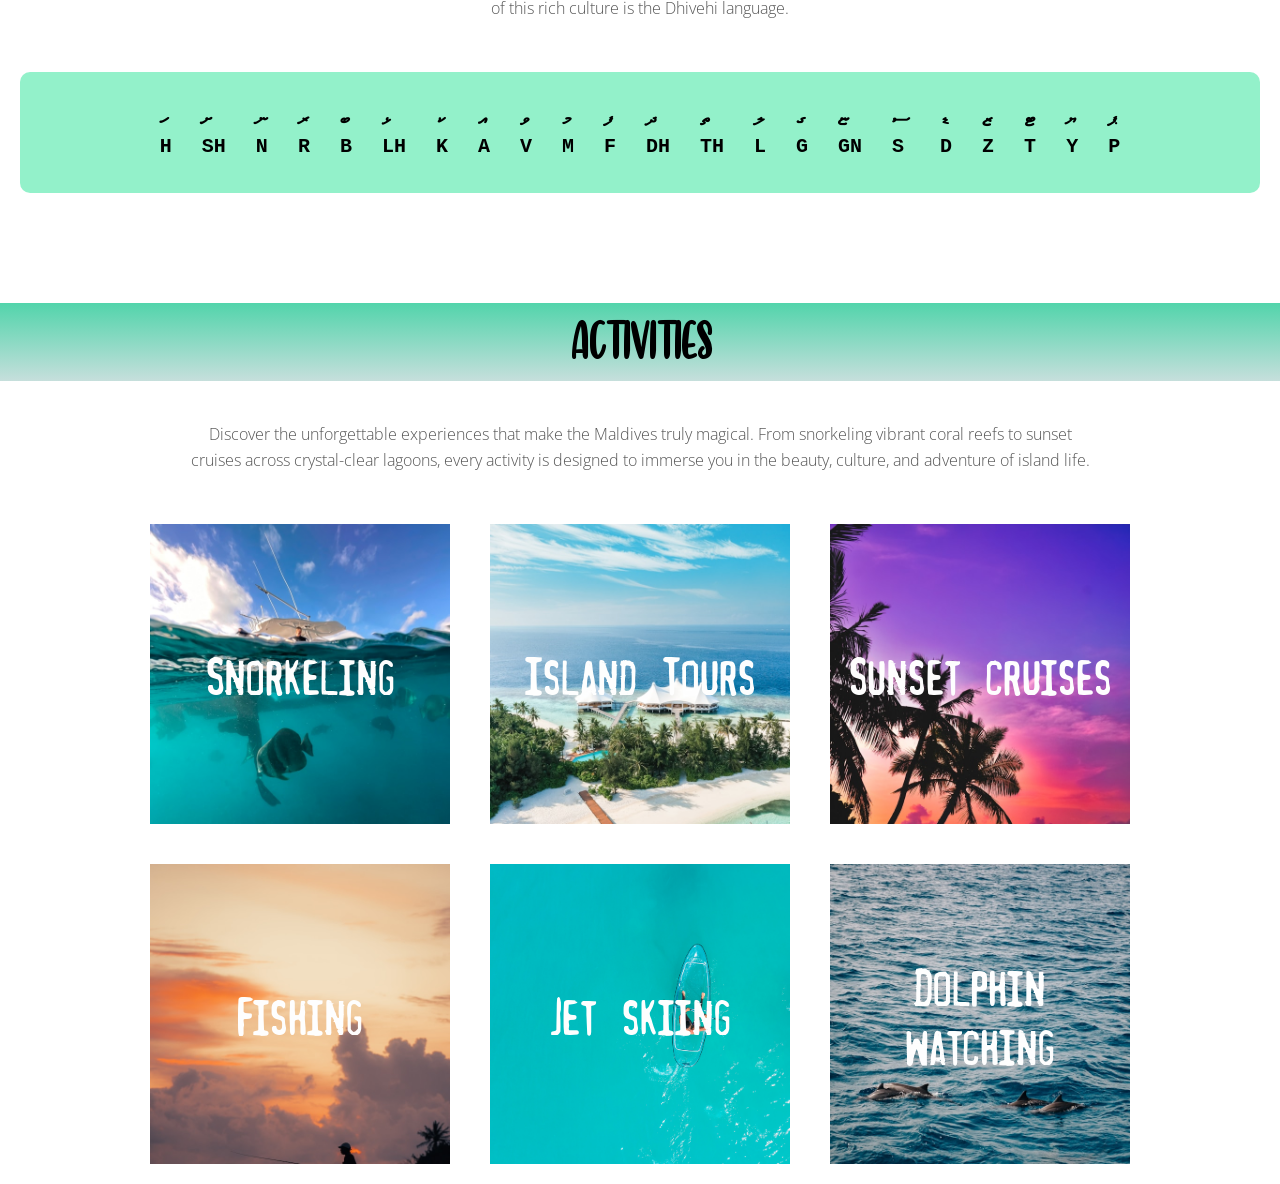
==== commit 2f3df981: "Add files via upload" ====
--- a/index.html
+++ b/index.html
@@ -74,12 +74,6 @@
                 </div>
             </div>
             <div class="bg-ov-img">
-                <div style="background-image: url(imgs/maldives/reef.jpg);" class="simage"> Reefs </div>
-                <div class="text-overlay-image">
-                    Discover a vibrant underwater world. The Maldives is home to some of the richest coral reefs on Earth, teeming with marine life, perfect for snorkeling and underwater photography.
-                </div>
-            </div>
-            <div class="bg-ov-img">
                 <div style="background-image: url(imgs/maldives/diving.jpg);" class="simage"> Marine Life </div>
                 <div class="text-overlay-image">
                     Dive into one of the world’s top diving destinations. Explore deep channels, coral walls, shipwrecks, and swim with manta rays, sharks, and turtles — all in clear tropical waters.
@@ -91,12 +85,6 @@
                     Watch the sky come alive with colors. Maldivian sunsets are magical — golden reflections on calm waters, painting the horizon in unforgettable shades of orange, pink, and purple.
                 </div>
             </div>
-            <div class="bg-ov-img">
-                <div style="background-image: url(imgs/maldives/surfing.jpg);" class="simage"> Tides </div>
-                <div class="text-overlay-image">
-                    Ride the waves in tropical paradise. The Maldives offers world-class surfing spots with crystal-clear waters, warm temperatures, and consistent swells — perfect for both beginners and pros.
-                </div>
-            </div>
     
         </div>
     </section>
--- a/index.css
+++ b/index.css
@@ -374,6 +374,10 @@
   color: rgba(254, 254, 254, 0.995);
   transition: scale 0.3s ease-in-out;
   font-family: 'MythBusters', sans-serif;
+  user-select: none;
+  -webkit-user-select: none;
+  -moz-user-select: none;
+  -ms-user-select: none;
 }
 
 .simage:hover {
@@ -396,7 +400,6 @@
   justify-content: center;
   align-items: center;
   font-size: 28px;
-  cursor: pointer;
   user-select: none;
   -webkit-user-select: none;
   -moz-user-select: none;
@@ -472,6 +475,10 @@
   color: rgba(254, 254, 254, 0.995);
   transition: scale 0.3s ease-in-out;
   font-family: 'MythBusters', sans-serif;
+  user-select: none;
+  -webkit-user-select: none;
+  -moz-user-select: none;
+  -ms-user-select: none;
 }
 
 .aimage:hover {
@@ -519,6 +526,10 @@
 .text-overlay-33 {
   font-size: 16px;
   color: rgba(0, 0, 0, 0.47);
+  user-select: none;
+  -webkit-user-select: none;
+  -moz-user-select: none;
+  -ms-user-select: none;
 }
 
 .button-discover {
@@ -528,6 +539,10 @@
   border: none;
   border-radius: 5px;
   transition: scale ease-in-out 0.2s;
+  user-select: none;
+  -webkit-user-select: none;
+  -moz-user-select: none;
+  -ms-user-select: none;
 }
 
 .button-discover:hover {
